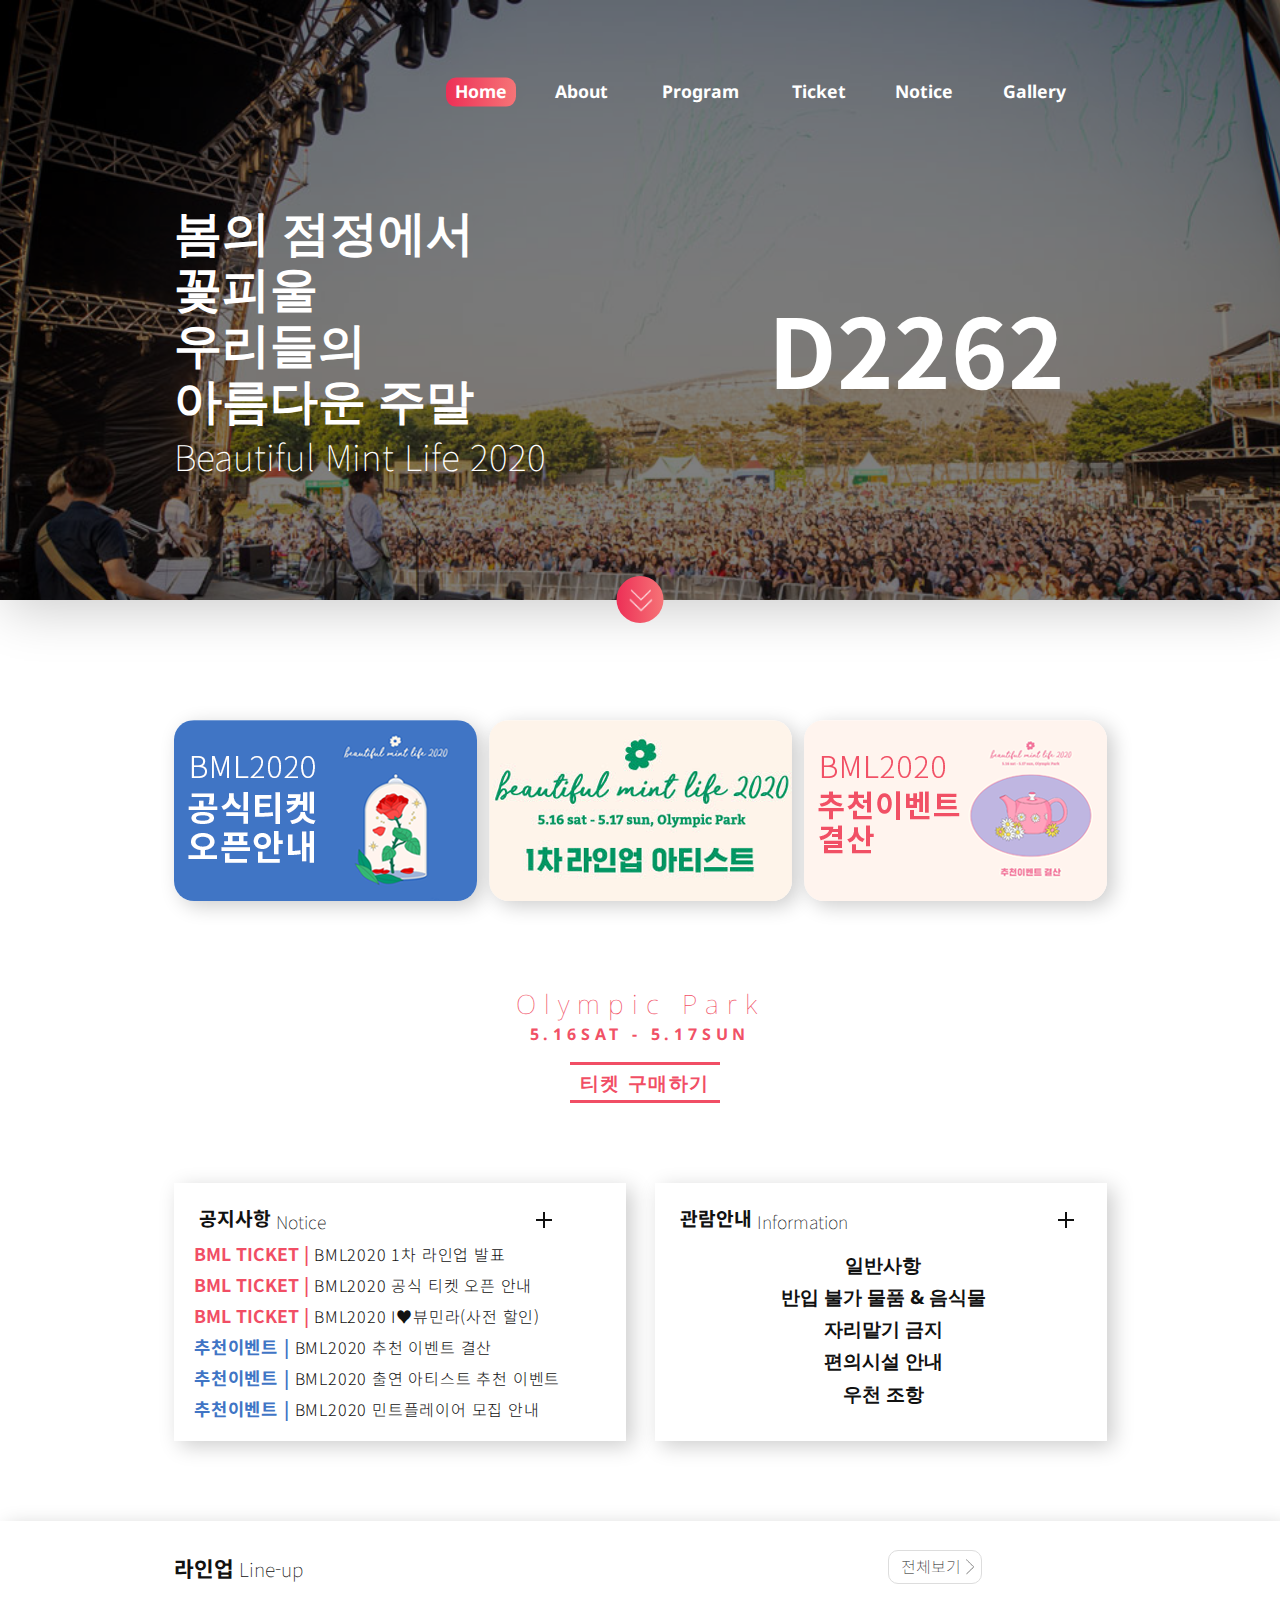
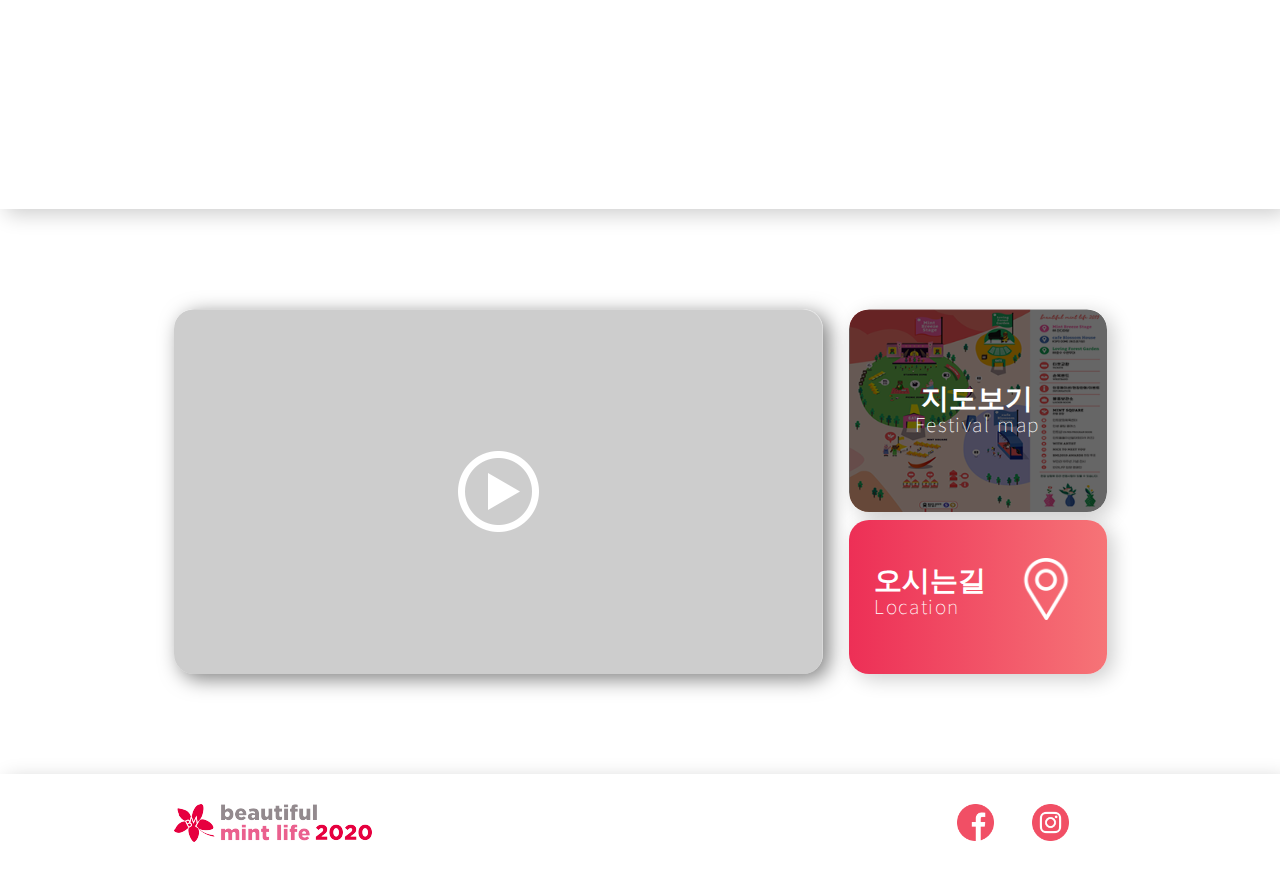
==== index.html @ 8f7a2bd6 "." ====
<!DOCTYPE html>
<html lang="ko">

<head>
    <meta charset="UTF-8" />
    <title>BML2020</title>
    <meta name="viewport" content="width=device-width, initial-scale=1.0" />
    <meta http-equiv="X-UA-Compatible" content="ie=edge" />
    <link href="css/style.css" rel="stylesheet" />
    <script src="https://kit.fontawesome.com/71dbb0a759.js" crossorigin="anonymous"></script>
    <script src="js/data-json-index.js"></script>
</head>

<body>
    <header>
        <div class="header__wrapper">
            <nav>
                <a href="index.html" data-text="Home">Home</a>
                <a href="sub/sub01.html" data-text="About">About</a>
                <a href="sub/sub02.html" data-text="Program">Program</a>
                <a href="sub/sub03.html" data-text="Ticket">Ticket</a>
                <a href="sub/sub04.html" data-text="Notice">Notice</a>
                <a href="sub/sub05.html" data-text="Gallery">Gallery</a>
            </nav>
            <div class="header__title">
                <h2>봄의 점정에서<br />꽃피울<br />우리들의<br />아름다운 주말</h2>
                <p>Beautiful Mint Life 2020</p>
            </div>
            <strong>D</strong>
        </div>
        <div class="header__scroll">
            <img src="img/scroll.png" alt="스크롤화살표" />
            <img src="img/scroll.png" alt="스크롤화살표" />
        </div>
    </header>
    <section>

        <div class="banner__wrapper">
                <a href="sub/sub03.html"><strong>바로가기
                        <p>Click</p></strong></a>
                <a href="sub/sub02.html"><strong>바로가기
                        <p>Click</p></strong></a>
                <a href="sub/sub04.html"><strong>바로가기
                        <p>Click</p></strong></a>
        </div>

        <div class="ticket__wrapper">
            <span></span>
            <p>Olympic Park</p>
            <strong>5.16SAT - 5.17SUN</strong>
            <div class="ticekt__btn">
                <a href="sub/sub03.html">티켓 구매하기</a>
            </div>
        </div>

        <div class="board__wrapper">
            <div class="board__notice">
                <div class="board__title">
                    <strong>공지사항</strong>
                    <p>Notice</p>
                    <a href="sub/sub04.html"><span></span><span></span></a>
                </div>
                <ul>
                    <li><a href="sub/sub04.html" class="pink">BML TICKET |</a><a href="sub/sub04.html"
                            class="select">BML2020 1차 라인업
                            발표</a></li>
                    <li><a href="sub/sub04.html" class="pink">BML TICKET |</a><a href="sub/sub04.html"
                            class="select">BML2020 공식 티켓 오픈
                            안내</a></li>
                    <li><a href="sub/sub04.html" class="pink">BML TICKET |</a><a href="sub/sub04.html"
                            class="select">BML2020 I♥뷰민라(사전
                            할인)</a></li>
                    <li><a href="sub/sub04.html" class="blue">추천이벤트 |</a><a href="sub/sub04.html" class="select">BML2020
                            추천 이벤트 결산</a>
                    </li>
                    <li><a href="sub/sub04.html" class="blue">추천이벤트 |</a><a href="sub/sub04.html" class="select">BML2020
                            출연 아티스트 추천
                            이벤트</a></li>
                    <li><a href="sub/sub04.html" class="blue">추천이벤트 |</a><a href="sub/sub04.html" class="select">BML2020
                            민트플레이어 모집
                            안내</a></li>
                </ul>
            </div>
            <div class="board__information">
                <div class="board__title">
                    <strong>관람안내</strong>
                    <p>Information</p>
                    <a href="sub/sub04.html"><span></span><span></span></a>
                </div>
                <ul>    
                    <li><a href="sub/sub04.html" class="select">일반사항</a></li>
                    <li><a href="sub/sub04.html" class="select">반입 불가 물품 & 음식물</a></li>
                    <li><a href="sub/sub04.html" class="select">자리맡기 금지</a></li>
                    <li><a href="sub/sub04.html" class="select">편의시설 안내</a></li>
                    <li><a href="sub/sub04.html" class="select">우천 조항</a></li>
                </ul>
            </div>
        </div>

        <div class="lineup_wrapper">
            <div class="lineup__textWrapper">
                <strong>라인업</strong>
                <p>Line-up</p>
                <a href="sub/sub02.html">전체보기<img src="img/chevron-right.png" alt=""></a>
                <ul class="lineup__slider" left="10">
                </ul>
            </div>
        </div>

        <div class="video_map">
            <div class="video">
                <a href="#" id="playbtn">
                    <!-- <img src="img/video.jpg" alt=""/> -->
                    <img src="img/playbtn.png" alt="" />
                </a>
                <a href="#" id="pausebtn"> </a>
                <video id="video">
                    <source src="img/video.mp4" type="video/mp4" />
                </video>
            </div>
            <div class="map">
                <div class="see_map">
                    <a href=""><strong>지도보기
                            <p>Festival map</p></strong></a><img src="img/map.png" alt="" />
                </div>
                <div class="location">
                    <a href="">
                        <strong>오시는길
                            <p>Location</p></strong></a>
                    <img src="img/pin.png" alt="" />
                </div>
            </div>
        </div>
    </section>

    <footer>
        <div class="content">
            <a href="index.html"><img src="img/logo.png" alt="로고이미지" /></a>
            <div class="sns">
                <a href="https://www.facebook.com/mintBook" target="_blank"><img src="img/facebook.png" alt="" /></a>
                <a href="https://www.instagram.com/mintpaper_/" target="_blank"><img src="img/instagram.png"
                        alt="" /></a>
                <a href="https://www.youtube.com/user/MINTPAPERM?sub_confirmation=1" target="_blank"><img
                        src="img/youtube.png" alt="" /></a>
            </div>
        </div>
    </footer>
    <script src="js/script.js"></script>
</body>

</html>
---- css/style.css ----
@import url('common.css');


/* */

header{
    background: url("../img/backimg_01.jpg") no-repeat center 120% / cover;
    position: relative;
    box-shadow: rgba(0,0,0,.2) 6px 10px 50px;
    background-attachment: fixed;
    transition: background-image 1s;
}
header.bg00{
    background: url("../img/backimg_01.jpg") no-repeat center 120% / cover;
    position: relative;
    box-shadow: rgba(0,0,0,.2) 6px 10px 50px;
    background-attachment: fixed;
}
header.bg01{
    background: url("../img/backimg_02.jpg") no-repeat center 120% / cover;
    position: relative;
    box-shadow: rgba(0,0,0,.2) 6px 10px 50px;
    background-attachment: fixed;
}
header.bg02{
    background: url("../img/backimg_03.jpg") no-repeat center 120% / cover;
    position: relative;
    box-shadow: rgba(0,0,0,.2) 6px 10px 50px;
    background-attachment: fixed;
}
.header__wrapper{
    height: 600px;
    background: rgba(0,0,0,.5);
}
.header__wrapper nav{
    width: 933px;
    margin: 0 auto;
    padding-top: 80px;
    display: flex; 
    justify-content: flex-end;
}
.header__wrapper nav a{
    margin-right:30px;
    color: transparent;
    font-weight: bold;
    font-size: 1.5rem;
    position: relative;
}
.header__wrapper nav a:after{
    content: '';
    display: block;
    width: 0%;
    height: 120%;
    background: linear-gradient(90deg, rgb(237, 47, 86), rgb(246, 116, 119));
    border-radius: 10px;
    position: absolute;
    top: 50%; left:50%;
    transform: translate(-50%, -50%);
    z-index: 1;
    opacity: 0;
    transition: .5s;
}
.header__wrapper nav a:nth-of-type(1):after{
    width: 100%;
    opacity: 1;
}
.header__wrapper nav a:hover:after{
    width: 100%;
    opacity: 1;
}
.header__wrapper nav a:before{
    content:attr(data-text);
    width:100%; height:100%;
    position: absolute;
    top: 50%; left:50%;
    transform: translate(-37%, -37%);
    z-index:2;
    font-size: 1.1rem;
    color:#fff;
    animation: none;
}
.header__wrapper strong{
    color: #fff;
    font-weight: bold;
    font-size: 6rem;
    font-family: 'Noto Sans KR', sans-serif;
    position: absolute;
    top: 50%; left: 60%;
}
.header__title{
    width: 933px; 
    margin:0 auto;
    color: #fff;
    padding: 100px;
}
.header__title h2{
    font-weight: bold;
    font-size: 3rem;
    line-height: 3.5rem;
    color:#fff;
}
.header__title p{
    font-family: 'Noto Sans KR', sans-serif;
    font-weight: 100;
    font-size: 2.222rem;
    padding-bottom: 70px;
    padding-top: 10px;
    color:#fff;
}

.header__scroll{
    background: linear-gradient(90deg, rgb(237, 47, 86), rgb(246, 116, 119));
    border-radius: 100%;
    width: 47px; height: 47px;
    margin: -24px auto;
    position: absolute;
    left: 50%;
    transform: translateX(-50%);
    z-index: 4;
    display: flex;
    flex-direction: column;
    align-items: center;
    animation: scrollAni01 1s 0s infinite ease-in-out;
}
.header__scroll img{
    padding-left: 1px;
    position: absolute;
}
.header__scroll img:first-child{
    top: 5px;
    transform: scale(0.9);
    animation: scrollAni02 1s 0s infinite ease-in-out;
}
.header__scroll img:last-child{
    top: -5px;
    transform: scale(0.8);
    animation: scrollAni03 1s 0s infinite ease-in-out;
}
@keyframes scrollAni01{
    0%{margin: -24px auto;}
    50%{margin: -10px auto;}
    100%{margin: -24px auto;}
}
@keyframes scrollAni02{
    0%{top:5px}
    50%{top: 10px;}
    100%{top: 5px;}
}
@keyframes scrollAni03{
    0%{top:-5px}
    50%{top: 0px;}
    100%{top: -5px;}
}
/* header-end */

/* section */
.banner__wrapper{
    width: 933px;
    margin: 120px auto 80px;
    display: flex;
    justify-content: space-between;
}
.banner__wrapper a{
    width: 303px;
    height: 181px;
    border-radius: 20px;
    box-shadow: rgba(0,0,0,.2) 6px 5px 20px;
    position: relative;
    color: #fff;
}
.banner__wrapper a:nth-of-type(1){
    background: url("../img/ban01.png");
}
.banner__wrapper a:nth-of-type(2){
    background: url("../img/ban02.png");
}
.banner__wrapper a:nth-of-type(3){
    background: url("../img/ban03.png");
}
.banner__wrapper a:after{
    content: '';
    width: 303px;
    height: 182px;
    background:rgba(0,0,0,.6);
    border-radius: 20px;
    position: absolute;
    z-index: 2;
    top: 50%; left: 50%;
    transform: translate(-50%, -50%);
    opacity: 0;
    text-align: center;
    transition: .5s;
}
.banner__wrapper a strong{
    font-weight: bold;
    font-size: 1.556rem;
    line-height: 1.667rem;
    font-family: 'Noto Sans KR', sans-serif;
    position: absolute;
    top: 50%; left: 50%;
    z-index: 3;
    transform: translate(-50%, -60%);
    color: #fff;
    opacity: 0;
}
.banner__wrapper a p{
    letter-spacing: 0.1rem;
    font-weight: 100;
    font-size: 1rem;
    font-family: 'Noto Sans KR', sans-serif;
    line-height: 1.667rem;
    position: absolute;
    top: 90%; left: 50%;
    z-index: 3;
    transform: translate(-50%, 0);
    color: #fff;
    opacity: 0;
}
.banner__wrapper a:hover:after{
    opacity: 1;
}
.banner__wrapper a:hover strong{
    opacity: 1;
}
.banner__wrapper a:hover p{
    opacity: 1;
}

.ticket__wrapper{
    width: 933px;
    margin: 0px auto;
    display: flex;
    flex-direction: column;
    align-items: center;
}
.ticket__wrapper p{
    font-weight: lighter;
    font-size: 1.667rem;
    color: #f15166;
    margin: 10px 0 8px;
    letter-spacing: 0.5rem;
}
.ticket__wrapper strong{
    font-weight: bold;
    letter-spacing: 0.3rem;
    font-size: 1rem;
    color: #f15166;
}
.ticekt__btn{
    margin-top: 20px;
    text-align: center;
    position: relative;
}
.ticekt__btn a{
    display: block;
    width: 100%;
    color: #f14e65;
    font-weight: bold;
    font-size: 1.2rem;
    border-top: 3px solid #f14e65;
    border-bottom: 3px solid #f14e65;
    padding: 8px 5px;
    letter-spacing: .1rem;
    transition: .3s;
}
.ticekt__btn a:hover{
    letter-spacing: .8rem;
}

.board__wrapper{
    width: 933px;
    margin:80px auto;
    display: flex;
    justify-content: space-between;
}
.board__notice{
    width: 452px;
    box-shadow: rgba(0,0,0,.2) 6px 5px 20px;
    position: relative;
    padding-bottom: 0px;
}
.board__information{
    width: 452px;
    box-shadow: rgba(0,0,0,.2) 6px 5px 20px;
    position: relative;
    padding-bottom: 0px;
}
.board__notice:after{
    content: '';
    width: 100%;
    height: 100%;
    border: 2px solid #f14e65;
    position: absolute;
    z-index: -1;
    top: 0; left: 0;
    opacity: 0;
    transition: .5s;
}
.board__notice:hover:after{
    opacity: 1;
}
.board__information:after{
    content: '';
    width: 100%;
    height: 100%;
    border: 2px solid #f14e65;
    position: absolute;
    z-index: -1;
    top: 0; left: 0;
    opacity: 0;
    transition: .5s;
}
.board__information:hover:after{
    opacity: 1;
}

.board__title{
    padding-top: 26px;
    padding-left: 25px;
    display: flex;
    justify-content: flex-start;
}
.board__title strong{
    font-weight: bold;
    font-size: 1.2rem;
    font-family: 'Noto Sans KR', sans-serif;
}
.board__title p{
    font-weight: lighter;
    padding-top: 4px;
    font-size: 1.1rem;
    font-family: 'Noto Sans KR', sans-serif;
    margin-left: 5px;
}
.board__title a{
    width: 16px;
    height: 16px;
    padding-top: 10px;
    margin-left: 210px;
}
.board__title span{
    display: block;
    width: 16px;
    height: 2px;
    background: #111;
}
.board__title span:first-child{
    position: absolute;
}
.board__title span:last-child{
    transform: rotate(90deg);
}
.board__notice{
    /* visibility: hidden; */
    animation: none;
    /* margin-top: 100px; */
}
.board__notice ul{
    width: 411px;
    margin: 10px auto;
}
.board__wrapper div ul li{
    padding-bottom: 13px;
}
.board__notice ul li a{
    font-size: 1rem;
    margin-left: 5px;
    font-family: 'Noto Sans KR', sans-serif;
    font-weight: 300;
    letter-spacing: 0.05rem;
    position: relative;
}
.board__wrapper .select:after{
    content: '';
    width: 8px;
    height: 8px;
    background: #f15166;
    border-radius: 100%;
    position: absolute;
    top: 20px; right: -12px;
    opacity: 0;
    transition: .3s; 
}
.board__wrapper .select:hover:after{
    opacity: 1;
    top: 10px;
}
.board__wrapper .pink{
    letter-spacing: 0;
    font-size: 1.1rem;
    font-weight: bold;
    color: #f14e65;
    margin-left: 0;
}
.board__wrapper .blue{
    font-size: 1.1rem;
    font-weight: bold;
    color: #4075c5;
    margin-left: 0;
}
.board__information ul{
    width: 411px;
    margin: 20px auto;
}
.board__information ul li{
    padding-bottom: 15px;
    text-align: center;
}
.board__information ul li a{
    margin-left: 5px;
    letter-spacing: 0rem;
    position: relative;
    font-family: 'Noto Sans', sans-serif;
    font-weight: bold;
    font-size: 1.2rem;
}
.board__information{
    animation: none;
}
.lineup_wrapper{
    width: 100%;
    box-shadow: rgba(0,0,0,.2) 6px 5px 20px;
    position: relative;
    overflow: hidden;
}
.lineup__textWrapper{
    width: 933px;
    margin: 0 auto;
    padding-top: 36px;
    padding-bottom: 200px;
    margin-bottom: 30px;
}
.lineup__textWrapper strong{
    font-weight: bold;
    font-size: 1.333rem;
    font-family: 'Noto Sans KR', sans-serif;
    display: inline-block;
}
.lineup__textWrapper p{
    display: inline-block;
    font-weight: lighter;
    font-size: 1.2rem;
    font-family: 'Noto Sans KR', sans-serif;
    margin-left: 1px;
}
.lineup__textWrapper>a{
    display: inline-block;
    font-weight: lighter;
    font-size: 1rem;
    font-family: 'Noto Sans KR', sans-serif;
    margin-left: 5px;
    text-align: center;
    padding-top: 7px;
    padding-left:2px;
    padding-right:10px;
    width : 80px;
    height: 25px;
    border: 1px solid #ddd;
    border-radius: 10px;
    position: absolute;
    left: 69%; top: 10%;
    z-index: 3;
}
.lineup__textWrapper>a:hover{
    border: 1px solid #aaa;
}
.lineup__textWrapper>a img{
    width: 8px;
    position: absolute;
    top: 50%;
    right: 3%;
    transform: translate(-50%,-50%);
}
.lineup__slider{
    position: absolute;
    top: 15%; left: 0%;
    display: flex;
    margin-top: 50px;
    justify-content: space-between;
    transition: none;
}
.lineup__slider li{
    margin-left:10px;
    width: 153px;
    height: 150px;
    position: relative;
}
.lineup__slider li a{
    width: 153px;
    height: 150px;
    position: absolute;
    filter: grayscale();
    transition: .5s;
}
.lineup__slider li a:hover{
    filter: none;
}

.video_map{
    width: 933px;
    margin: 100px auto;
    position: relative;
    transition: 1s;
}
.video_map .video{
    width: 649px;
    height: 365px;
    border-radius: 20px;
    position: relative;
    overflow: hidden;
    float: left;
    box-shadow: rgba(0,0,0,.5) 6px 5px 20px;
}
.video_map:after{
    content: '';
    display: block;
    clear: both;
}
#video{
    position: absolute;
    top: 50%;
    left: 50%;
    transform: translate(-50%, -50%);
    width: 100%;
    height: 100%;
    z-index: -1;
}

.video_map .video #playbtn{
    width: 100%;
    height: 100%;
    border-radius: 20px;
    position: absolute;
    top: 50%; left: 50%;
    z-index: 3;
    transform: translate(-50%, -50%);
    text-align: center;
    opacity: 1;
    transition: opacity .5s;
}
.video_map .video #pausedbtn{
    width: 100%;
    height: 100%;
    border-radius: 20px;
    position: absolute;
    top: 50%; left: 50%;
    z-index: 3;
    transform: translate(-50%, -50%);
    text-align: center;
    opacity: 0;
    transition: opacity .5s;
}
.video_map .video a:after{
    content: '';
    width: 100%;
    height: 100%;
    background:rgba(0,0,0,.1);
    border-radius: 20px;
    position: absolute;
    top: 50%; left: 50%;
    z-index: 2;
    transform: translate(-50%, -50%);
}
.video_map .video a img{
    position: absolute;
    top: 50%; left: 50%;
    z-index: 3;
    transform: translate(-50%, -50%);
}


.video_map .map{
    float: right;
    display: flex;
    flex-direction: column;
}
.video_map .map .see_map{
    display: inline-block;
    width: 258px;
    height: 203px;
    border-radius: 20px;
    box-shadow: rgba(0,0,0,.2) 6px 5px 20px;
    position: relative;
    overflow: hidden;
}

.video_map .map .see_map a{
    width: 100%;
    height: 100%;
    border-radius: 20px;
    color: #fff;
    font-weight: bold;
    font-size: 28px;
    font-family: 'Noto Sans KR', sans-serif;
    line-height: 1.667rem;
    position: absolute;
    top: 50%; left: 50%;
    z-index: 3;
    transform: translate(-50%, -50%);
    text-align: center;
}
.video_map .map .see_map strong{
    position: absolute;
    top: 50%; left: 50%;
    z-index: 3;
    color: #fff;
    transform: translate(-50%, -50%);
}
.video_map .map .see_map p{
    color: #fff;
    letter-spacing: 0.1rem;
    font-weight: 100;
    font-size: 1.2rem;
    font-family: 'Noto Sans KR', sans-serif;
}
.video_map .map .see_map:after{
    content: '';
    width: 100%;
    height: 100%;
    background:rgba(0,0,0,.6);
    border-radius: 20px;
    position: absolute;
    top: 50%; left: 50%;
    z-index: 2;
    transform: translate(-50%, -50%);
}
.video_map .map .see_map img{
    position: absolute;
    top: 50%; left: 50%;
    z-index: 1;
    transform: translate(-50%, -50%) scale(1);
    width: 100%;
    height: 100%;
    border-radius: 20px;
    transition: transform .5s;
}
.video_map .map .see_map:hover img{
    transform: translate(-50%, -50%) scale(1.2);
}

.video_map .map .location{
    width: 258px;
    height: 154px;
    background: linear-gradient(90deg, rgb(237, 47, 86), rgb(246, 116, 119));
    border-radius: 20px;
    box-shadow: rgba(0,0,0,.2) 6px 5px 20px;
    position: relative;
    margin-top: 8px;
}
.video_map .map .location a{
    width: 100%;
    height: 100%;
    border-radius: 20px;
    color: #fff;
    font-weight: bold;
    font-size: 28px;
    font-family: 'Noto Sans KR', sans-serif;
    line-height: 1.667rem;
    position: absolute;
    top: 50%; left: 50%;
    z-index: 3;
    transform: translate(-50%, -50%);
    text-align: center;
}
.video_map .map .location a strong{
    color: #fff;
    position: absolute;
    top: 30%; left: 10%;
    z-index: 3;
    transform: translate(0, 0);
}
.video_map .map .location a p{
    color: #fff;
    letter-spacing: 0.1rem;
    font-weight: 100;
    font-size: 1.2rem;
    font-family: 'Noto Sans KR', sans-serif;
    line-height: 1.667rem;
    position: absolute;
    top: 100%; left: 0;
    z-index: 3;
    transform: translate(0, 0);
}
.video_map .map .location img{
    float: right;
    height: 62px;
    padding-top: 38px;
    padding-right: 30px;
    animation: none;
}
.video_map .map .location:hover img{
    animation: wobble2 2s infinite;
}
@keyframes wobble2 { 
    0% { } 
    25% { transform: rotate(-5deg); transform-origin: 30px -50px;} 
    50% { transform: rotate(5deg); transform-origin:  30px -50px;} 
    75% { transform: rotate(-5deg); transform-origin:  30px -50px;} 
    100% { } 
 }

/* section-end */

/* footer */
footer{

    box-shadow: rgba(0,0,0,.2) 6px 5px 20px;
}
footer .content{
    padding: 30px 0;
    width: 933px;
    display: flex;
    justify-content: space-between;
    margin: 0 auto;
}
footer .conten>img{
    width: 198px;
}
footer .content .sns{
    width: 150px;
    display: flex;
    justify-content: space-between;
}
footer .content .sns img{
    width: 37px;
}
/* footer-end */

@media (max-width:1024px){}

@media (max-width:768px){}

@media (max-width:480px){}
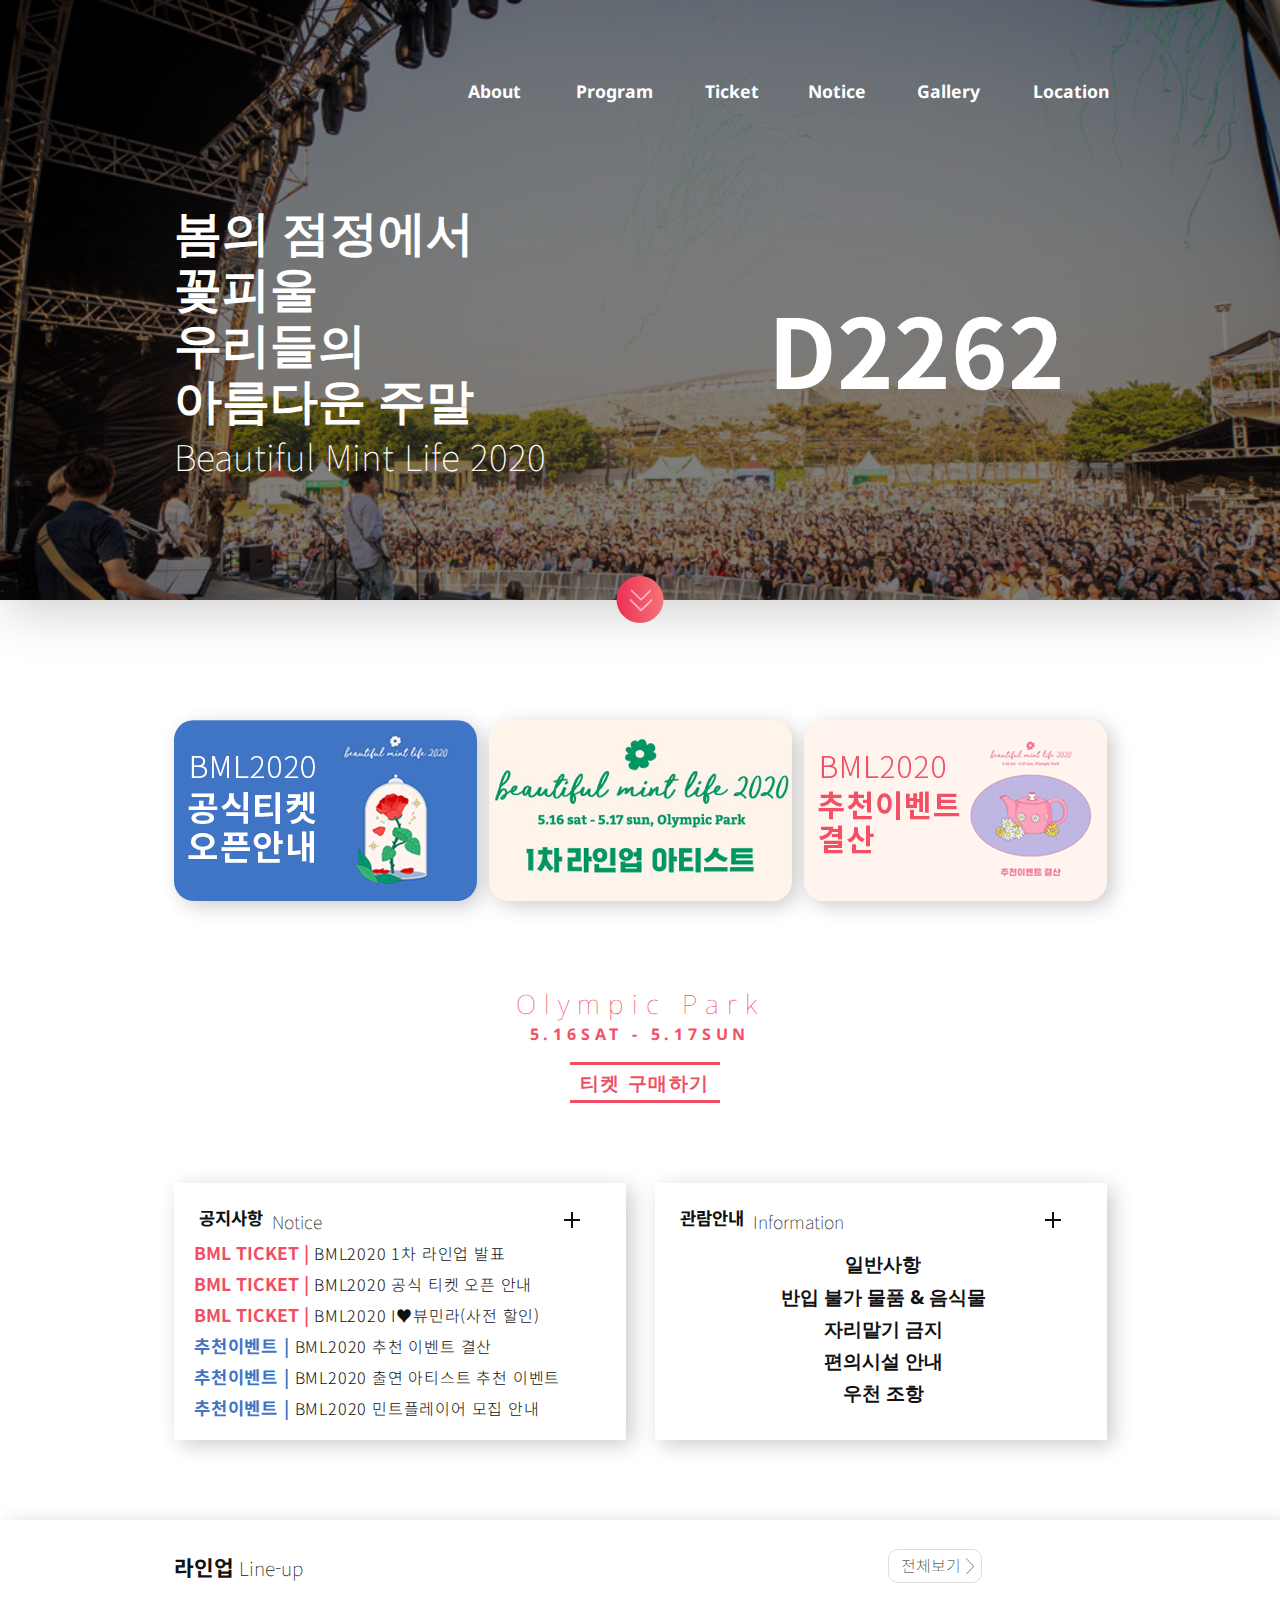
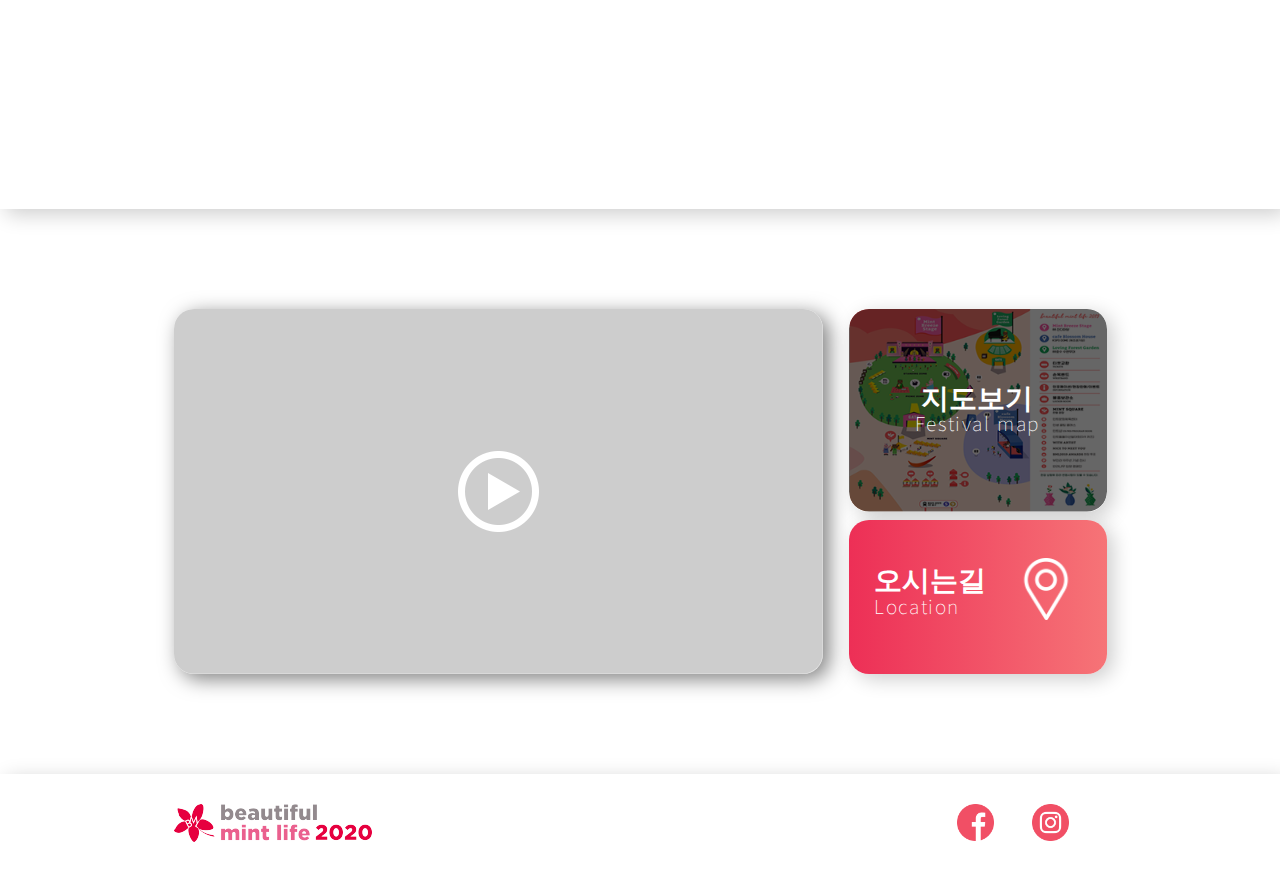
==== commit b4ba53d2: "." ====
--- a/index.html
+++ b/index.html
@@ -14,13 +14,14 @@
 <body>
     <header>
         <div class="header__wrapper">
+            <h1><a href="index.html"></a></h1>
             <nav>
-                <a href="index.html" data-text="Home">Home</a>
                 <a href="sub/sub01.html" data-text="About">About</a>
                 <a href="sub/sub02.html" data-text="Program">Program</a>
                 <a href="sub/sub03.html" data-text="Ticket">Ticket</a>
                 <a href="sub/sub04.html" data-text="Notice">Notice</a>
                 <a href="sub/sub05.html" data-text="Gallery">Gallery</a>
+                <a href="sub/sub06.html" data-text="Location">Location</a>
             </nav>
             <div class="header__title">
                 <h2>봄의 점정에서<br />꽃피울<br />우리들의<br />아름다운 주말</h2>
@@ -36,12 +37,12 @@
     <section>
 
         <div class="banner__wrapper">
-                <a href="sub/sub03.html"><strong>바로가기
-                        <p>Click</p></strong></a>
-                <a href="sub/sub02.html"><strong>바로가기
-                        <p>Click</p></strong></a>
-                <a href="sub/sub04.html"><strong>바로가기
-                        <p>Click</p></strong></a>
+            <a href="sub/sub03.html"><strong>바로가기
+                    <p>Click</p></strong></a>
+            <a href="sub/sub02.html"><strong>바로가기
+                    <p>Click</p></strong></a>
+            <a href="sub/sub04.html"><strong>바로가기
+                    <p>Click</p></strong></a>
         </div>
 
         <div class="ticket__wrapper">
@@ -87,7 +88,7 @@
                     <p>Information</p>
                     <a href="sub/sub04.html"><span></span><span></span></a>
                 </div>
-                <ul>    
+                <ul>
                     <li><a href="sub/sub04.html" class="select">일반사항</a></li>
                     <li><a href="sub/sub04.html" class="select">반입 불가 물품 & 음식물</a></li>
                     <li><a href="sub/sub04.html" class="select">자리맡기 금지</a></li>
@@ -102,28 +103,27 @@
                 <strong>라인업</strong>
                 <p>Line-up</p>
                 <a href="sub/sub02.html">전체보기<img src="img/chevron-right.png" alt=""></a>
-                <ul class="lineup__slider" left="10">
+                <ul class="lineup__slider" style="transform:translateX(0%)">
                 </ul>
             </div>
         </div>
 
-        <div class="video_map">
-            <div class="video">
+        <div class="video_map__wrapper">
+            <div class="video__wrapper">
                 <a href="#" id="playbtn">
-                    <!-- <img src="img/video.jpg" alt=""/> -->
                     <img src="img/playbtn.png" alt="" />
                 </a>
                 <a href="#" id="pausebtn"> </a>
-                <video id="video">
+                <video>
                     <source src="img/video.mp4" type="video/mp4" />
                 </video>
             </div>
-            <div class="map">
-                <div class="see_map">
+            <div class="map__wrapper">
+                <div class="map__seeMap">
                     <a href=""><strong>지도보기
                             <p>Festival map</p></strong></a><img src="img/map.png" alt="" />
                 </div>
-                <div class="location">
+                <div class="map_location">
                     <a href="">
                         <strong>오시는길
                             <p>Location</p></strong></a>
@@ -134,9 +134,9 @@
     </section>
 
     <footer>
-        <div class="content">
+        <div class="footer__wrapper">
             <a href="index.html"><img src="img/logo.png" alt="로고이미지" /></a>
-            <div class="sns">
+            <div class="footer__sns">
                 <a href="https://www.facebook.com/mintBook" target="_blank"><img src="img/facebook.png" alt="" /></a>
                 <a href="https://www.instagram.com/mintpaper_/" target="_blank"><img src="img/instagram.png"
                         alt="" /></a>
--- a/css/style.css
+++ b/css/style.css
@@ -10,6 +10,7 @@
     background-attachment: fixed;
     transition: background-image 1s;
 }
+/* header는 relative로 -1로 위치시키고 ,이미지 변하는 div를 fixed로 고정시키는 방법으로 수정해야 */
 header.bg00{
     background: url("../img/backimg_01.jpg") no-repeat center 120% / cover;
     position: relative;
@@ -28,57 +29,7 @@
     box-shadow: rgba(0,0,0,.2) 6px 10px 50px;
     background-attachment: fixed;
 }
-.header__wrapper{
-    height: 600px;
-    background: rgba(0,0,0,.5);
-}
-.header__wrapper nav{
-    width: 933px;
-    margin: 0 auto;
-    padding-top: 80px;
-    display: flex; 
-    justify-content: flex-end;
-}
-.header__wrapper nav a{
-    margin-right:30px;
-    color: transparent;
-    font-weight: bold;
-    font-size: 1.5rem;
-    position: relative;
-}
-.header__wrapper nav a:after{
-    content: '';
-    display: block;
-    width: 0%;
-    height: 120%;
-    background: linear-gradient(90deg, rgb(237, 47, 86), rgb(246, 116, 119));
-    border-radius: 10px;
-    position: absolute;
-    top: 50%; left:50%;
-    transform: translate(-50%, -50%);
-    z-index: 1;
-    opacity: 0;
-    transition: .5s;
-}
-.header__wrapper nav a:nth-of-type(1):after{
-    width: 100%;
-    opacity: 1;
-}
-.header__wrapper nav a:hover:after{
-    width: 100%;
-    opacity: 1;
-}
-.header__wrapper nav a:before{
-    content:attr(data-text);
-    width:100%; height:100%;
-    position: absolute;
-    top: 50%; left:50%;
-    transform: translate(-37%, -37%);
-    z-index:2;
-    font-size: 1.1rem;
-    color:#fff;
-    animation: none;
-}
+
 .header__wrapper strong{
     color: #fff;
     font-weight: bold;
@@ -92,64 +43,7 @@
     margin:0 auto;
     color: #fff;
     padding: 100px;
-}
-.header__title h2{
-    font-weight: bold;
-    font-size: 3rem;
-    line-height: 3.5rem;
-    color:#fff;
-}
-.header__title p{
-    font-family: 'Noto Sans KR', sans-serif;
-    font-weight: 100;
-    font-size: 2.222rem;
-    padding-bottom: 70px;
-    padding-top: 10px;
-    color:#fff;
-}
-
-.header__scroll{
-    background: linear-gradient(90deg, rgb(237, 47, 86), rgb(246, 116, 119));
-    border-radius: 100%;
-    width: 47px; height: 47px;
-    margin: -24px auto;
-    position: absolute;
-    left: 50%;
-    transform: translateX(-50%);
-    z-index: 4;
-    display: flex;
-    flex-direction: column;
-    align-items: center;
-    animation: scrollAni01 1s 0s infinite ease-in-out;
-}
-.header__scroll img{
-    padding-left: 1px;
-    position: absolute;
-}
-.header__scroll img:first-child{
-    top: 5px;
-    transform: scale(0.9);
-    animation: scrollAni02 1s 0s infinite ease-in-out;
-}
-.header__scroll img:last-child{
-    top: -5px;
-    transform: scale(0.8);
-    animation: scrollAni03 1s 0s infinite ease-in-out;
-}
-@keyframes scrollAni01{
-    0%{margin: -24px auto;}
-    50%{margin: -10px auto;}
-    100%{margin: -24px auto;}
-}
-@keyframes scrollAni02{
-    0%{top:5px}
-    50%{top: 10px;}
-    100%{top: 5px;}
-}
-@keyframes scrollAni03{
-    0%{top:-5px}
-    50%{top: 0px;}
-    100%{top: -5px;}
+    text-align: left;
 }
 /* header-end */
 
@@ -319,15 +213,16 @@
     padding-left: 25px;
     display: flex;
     justify-content: flex-start;
+    position: relative;
 }
 .board__title strong{
     font-weight: bold;
-    font-size: 1.2rem;
+    font-size: 1.1rem;
     font-family: 'Noto Sans KR', sans-serif;
 }
 .board__title p{
     font-weight: lighter;
-    padding-top: 4px;
+    padding: 4px;
     font-size: 1.1rem;
     font-family: 'Noto Sans KR', sans-serif;
     margin-left: 5px;
@@ -336,7 +231,9 @@
     width: 16px;
     height: 16px;
     padding-top: 10px;
-    margin-left: 210px;
+    /* margin-left: 210px; */
+    position: absolute;
+    right: 10%;
 }
 .board__title span{
     display: block;
@@ -472,6 +369,7 @@
     transform: translate(-50%,-50%);
 }
 .lineup__slider{
+    width:max-content;
     position: absolute;
     top: 15%; left: 0%;
     display: flex;
@@ -496,13 +394,18 @@
     filter: none;
 }
 
-.video_map{
+.video_map__wrapper{
     width: 933px;
     margin: 100px auto;
     position: relative;
     transition: 1s;
 }
-.video_map .video{
+.video_map__wrapper:after{
+    content: '';
+    display: block;
+    clear: both;
+}
+.video__wrapper{
     width: 649px;
     height: 365px;
     border-radius: 20px;
@@ -511,12 +414,7 @@
     float: left;
     box-shadow: rgba(0,0,0,.5) 6px 5px 20px;
 }
-.video_map:after{
-    content: '';
-    display: block;
-    clear: both;
-}
-#video{
+video{
     position: absolute;
     top: 50%;
     left: 50%;
@@ -526,7 +424,7 @@
     z-index: -1;
 }
 
-.video_map .video #playbtn{
+.video__wrapper #playbtn{
     width: 100%;
     height: 100%;
     border-radius: 20px;
@@ -538,7 +436,7 @@
     opacity: 1;
     transition: opacity .5s;
 }
-.video_map .video #pausedbtn{
+.video__wrapper #pausedbtn{
     width: 100%;
     height: 100%;
     border-radius: 20px;
@@ -550,7 +448,7 @@
     opacity: 0;
     transition: opacity .5s;
 }
-.video_map .video a:after{
+.video__wrapper a:after{
     content: '';
     width: 100%;
     height: 100%;
@@ -561,20 +459,20 @@
     z-index: 2;
     transform: translate(-50%, -50%);
 }
-.video_map .video a img{
-    position: absolute;
-    top: 50%; left: 50%;
-    z-index: 3;
-    transform: translate(-50%, -50%);
-}
-
-
-.video_map .map{
+.video__wrapper a img{
+    position: absolute;
+    top: 50%; left: 50%;
+    z-index: 3;
+    transform: translate(-50%, -50%);
+}
+
+
+.map__wrapper{
     float: right;
     display: flex;
     flex-direction: column;
 }
-.video_map .map .see_map{
+.map__seeMap{
     display: inline-block;
     width: 258px;
     height: 203px;
@@ -584,7 +482,7 @@
     overflow: hidden;
 }
 
-.video_map .map .see_map a{
+.map__seeMap a{
     width: 100%;
     height: 100%;
     border-radius: 20px;
@@ -599,21 +497,21 @@
     transform: translate(-50%, -50%);
     text-align: center;
 }
-.video_map .map .see_map strong{
-    position: absolute;
-    top: 50%; left: 50%;
-    z-index: 3;
-    color: #fff;
-    transform: translate(-50%, -50%);
-}
-.video_map .map .see_map p{
+.map__seeMap strong{
+    position: absolute;
+    top: 50%; left: 50%;
+    z-index: 3;
+    color: #fff;
+    transform: translate(-50%, -50%);
+}
+.map__seeMap p{
     color: #fff;
     letter-spacing: 0.1rem;
     font-weight: 100;
     font-size: 1.2rem;
     font-family: 'Noto Sans KR', sans-serif;
 }
-.video_map .map .see_map:after{
+.map__seeMap:after{
     content: '';
     width: 100%;
     height: 100%;
@@ -624,7 +522,7 @@
     z-index: 2;
     transform: translate(-50%, -50%);
 }
-.video_map .map .see_map img{
+.map__seeMap img{
     position: absolute;
     top: 50%; left: 50%;
     z-index: 1;
@@ -634,11 +532,11 @@
     border-radius: 20px;
     transition: transform .5s;
 }
-.video_map .map .see_map:hover img{
+.map__seeMap:hover img{
     transform: translate(-50%, -50%) scale(1.2);
 }
 
-.video_map .map .location{
+.map_location{
     width: 258px;
     height: 154px;
     background: linear-gradient(90deg, rgb(237, 47, 86), rgb(246, 116, 119));
@@ -647,7 +545,7 @@
     position: relative;
     margin-top: 8px;
 }
-.video_map .map .location a{
+.map_location a{
     width: 100%;
     height: 100%;
     border-radius: 20px;
@@ -662,14 +560,14 @@
     transform: translate(-50%, -50%);
     text-align: center;
 }
-.video_map .map .location a strong{
+.map_location a strong{
     color: #fff;
     position: absolute;
     top: 30%; left: 10%;
     z-index: 3;
     transform: translate(0, 0);
 }
-.video_map .map .location a p{
+.map_location a p{
     color: #fff;
     letter-spacing: 0.1rem;
     font-weight: 100;
@@ -681,14 +579,14 @@
     z-index: 3;
     transform: translate(0, 0);
 }
-.video_map .map .location img{
+.map_location img{
     float: right;
     height: 62px;
     padding-top: 38px;
     padding-right: 30px;
     animation: none;
 }
-.video_map .map .location:hover img{
+.map_location:hover img{
     animation: wobble2 2s infinite;
 }
 @keyframes wobble2 { 
@@ -701,30 +599,7 @@
 
 /* section-end */
 
-/* footer */
-footer{
-
-    box-shadow: rgba(0,0,0,.2) 6px 5px 20px;
-}
-footer .content{
-    padding: 30px 0;
-    width: 933px;
-    display: flex;
-    justify-content: space-between;
-    margin: 0 auto;
-}
-footer .conten>img{
-    width: 198px;
-}
-footer .content .sns{
-    width: 150px;
-    display: flex;
-    justify-content: space-between;
-}
-footer .content .sns img{
-    width: 37px;
-}
-/* footer-end */
+
 
 @media (max-width:1024px){}
 
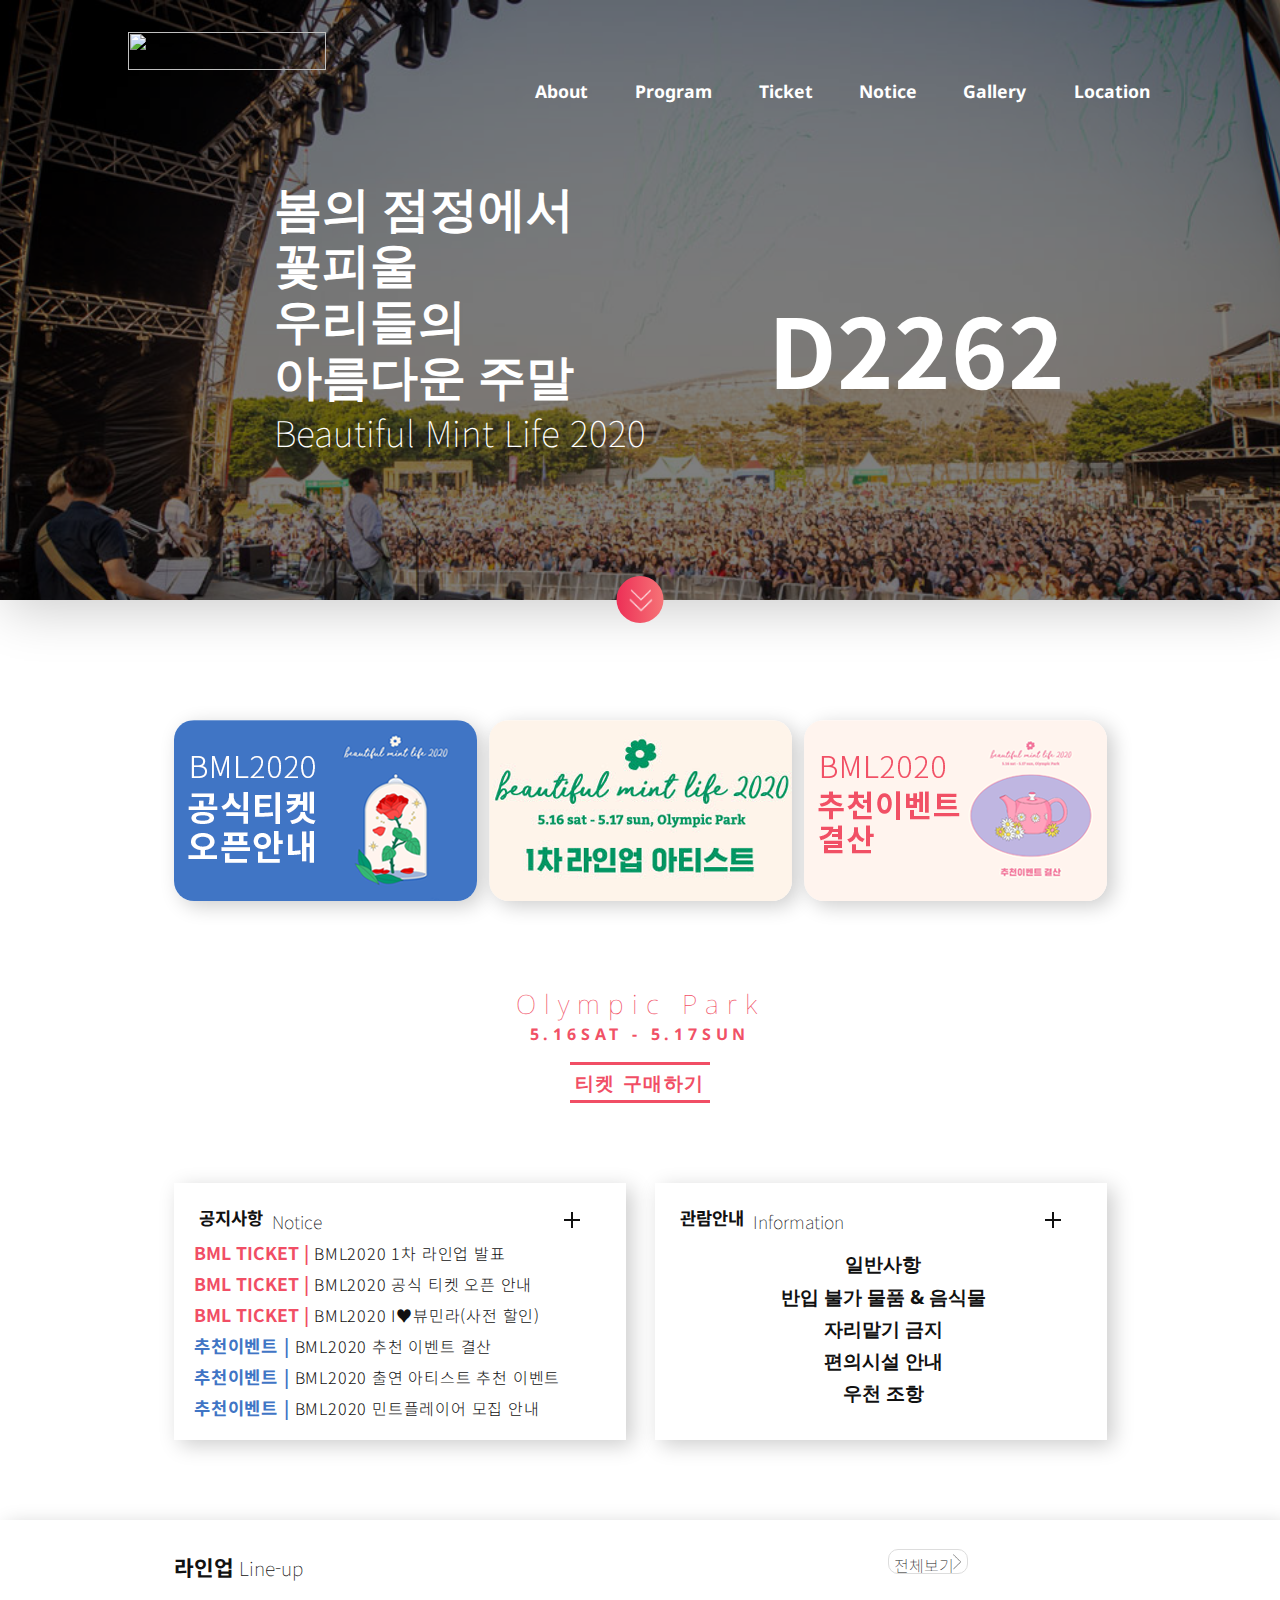
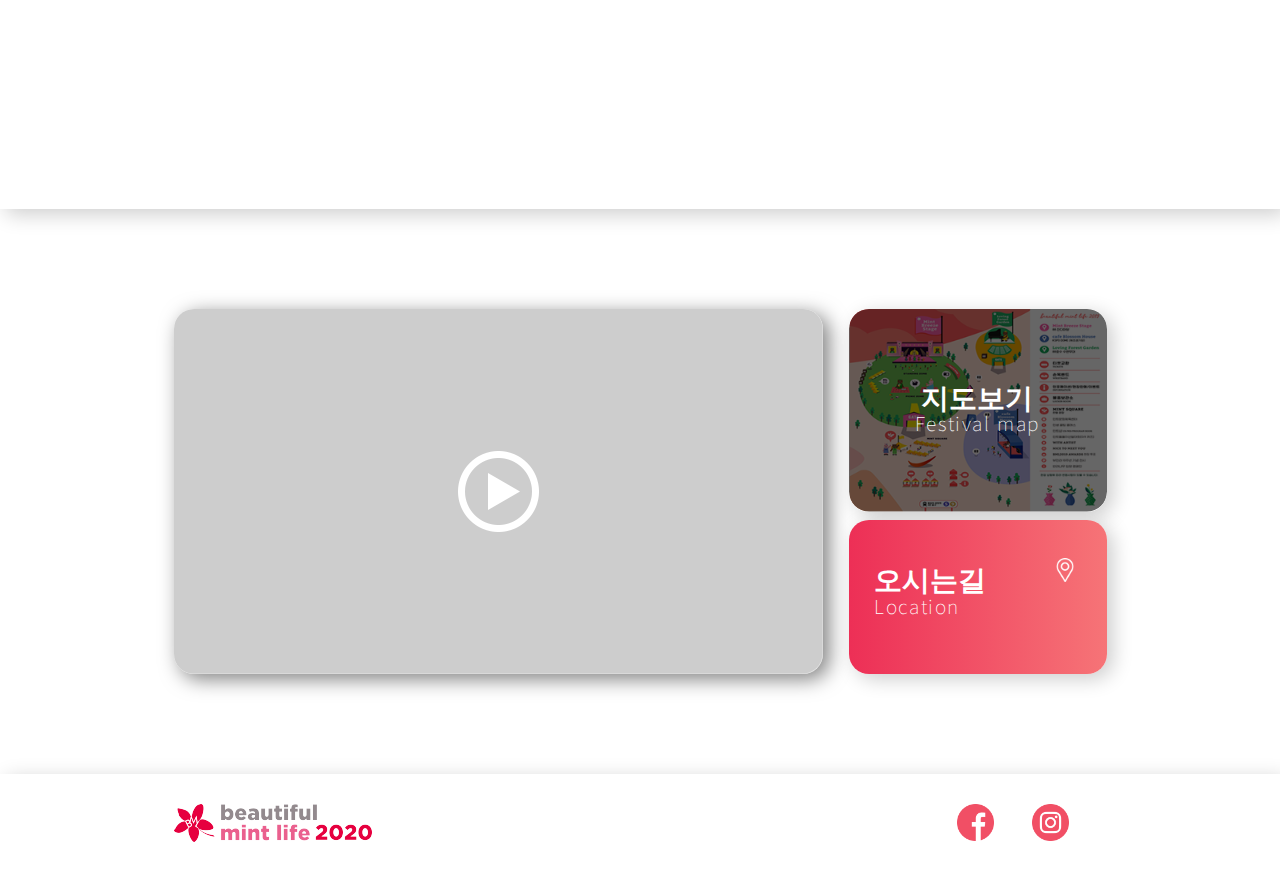
==== commit 92595839: "." ====
--- a/index.html
+++ b/index.html
@@ -14,17 +14,39 @@
 <body>
     <header>
         <div class="header__wrapper">
-            <h1><a href="index.html"></a></h1>
-            <nav>
-                <a href="sub/sub01.html" data-text="About">About</a>
-                <a href="sub/sub02.html" data-text="Program">Program</a>
-                <a href="sub/sub03.html" data-text="Ticket">Ticket</a>
-                <a href="sub/sub04.html" data-text="Notice">Notice</a>
-                <a href="sub/sub05.html" data-text="Gallery">Gallery</a>
-                <a href="sub/sub06.html" data-text="Location">Location</a>
-            </nav>
+            <div class="header__nav">
+                <h1><a href="index.html"><img src="img/logo_w.png" alt=""></a></h1>
+                <nav>
+                    <a href="sub/sub01.html" data-text="About">About</a>
+                    <a href="sub/sub02.html" data-text="Program">Program</a>
+                    <a href="sub/sub03.html" data-text="Ticket">Ticket</a>
+                    <a href="sub/sub04.html" data-text="Notice">Notice</a>
+                    <a href="sub/sub05.html" data-text="Gallery">Gallery</a>
+                    <a href="sub/sub06.html" data-text="Location">Location</a>
+                </nav>
+            </div>
             <div class="header__title">
                 <h2>봄의 점정에서<br />꽃피울<br />우리들의<br />아름다운 주말</h2>
+                <p>Beautiful Mint Life 2020</p>
+            </div>
+            <strong>D</strong>
+        </div>
+        <div class="header__wrapper__mobile">
+            <div class="header__nav__mobile">
+                <div class="header__burger__mobile">
+                    <span></span>
+                    <span></span>
+                    <span></span>
+                </div>
+                <div class="header__openNav__mobile">
+                    <div class="closebtn">
+                        <span></span>
+                        <span></span>
+                    </div>
+                </div>
+            </div>
+            <div class="header__title__mobile">
+                <h2>봄의 점정에서 꽃피울<br />우리들의 아름다운 주말</h2>
                 <p>Beautiful Mint Life 2020</p>
             </div>
             <strong>D</strong>
@@ -120,11 +142,11 @@
             </div>
             <div class="map__wrapper">
                 <div class="map__seeMap">
-                    <a href=""><strong>지도보기
+                    <a href="sub/sub06.html#s"><strong>지도보기
                             <p>Festival map</p></strong></a><img src="img/map.png" alt="" />
                 </div>
                 <div class="map_location">
-                    <a href="">
+                    <a href="sub/sub06.html#w">
                         <strong>오시는길
                             <p>Location</p></strong></a>
                     <img src="img/pin.png" alt="" />
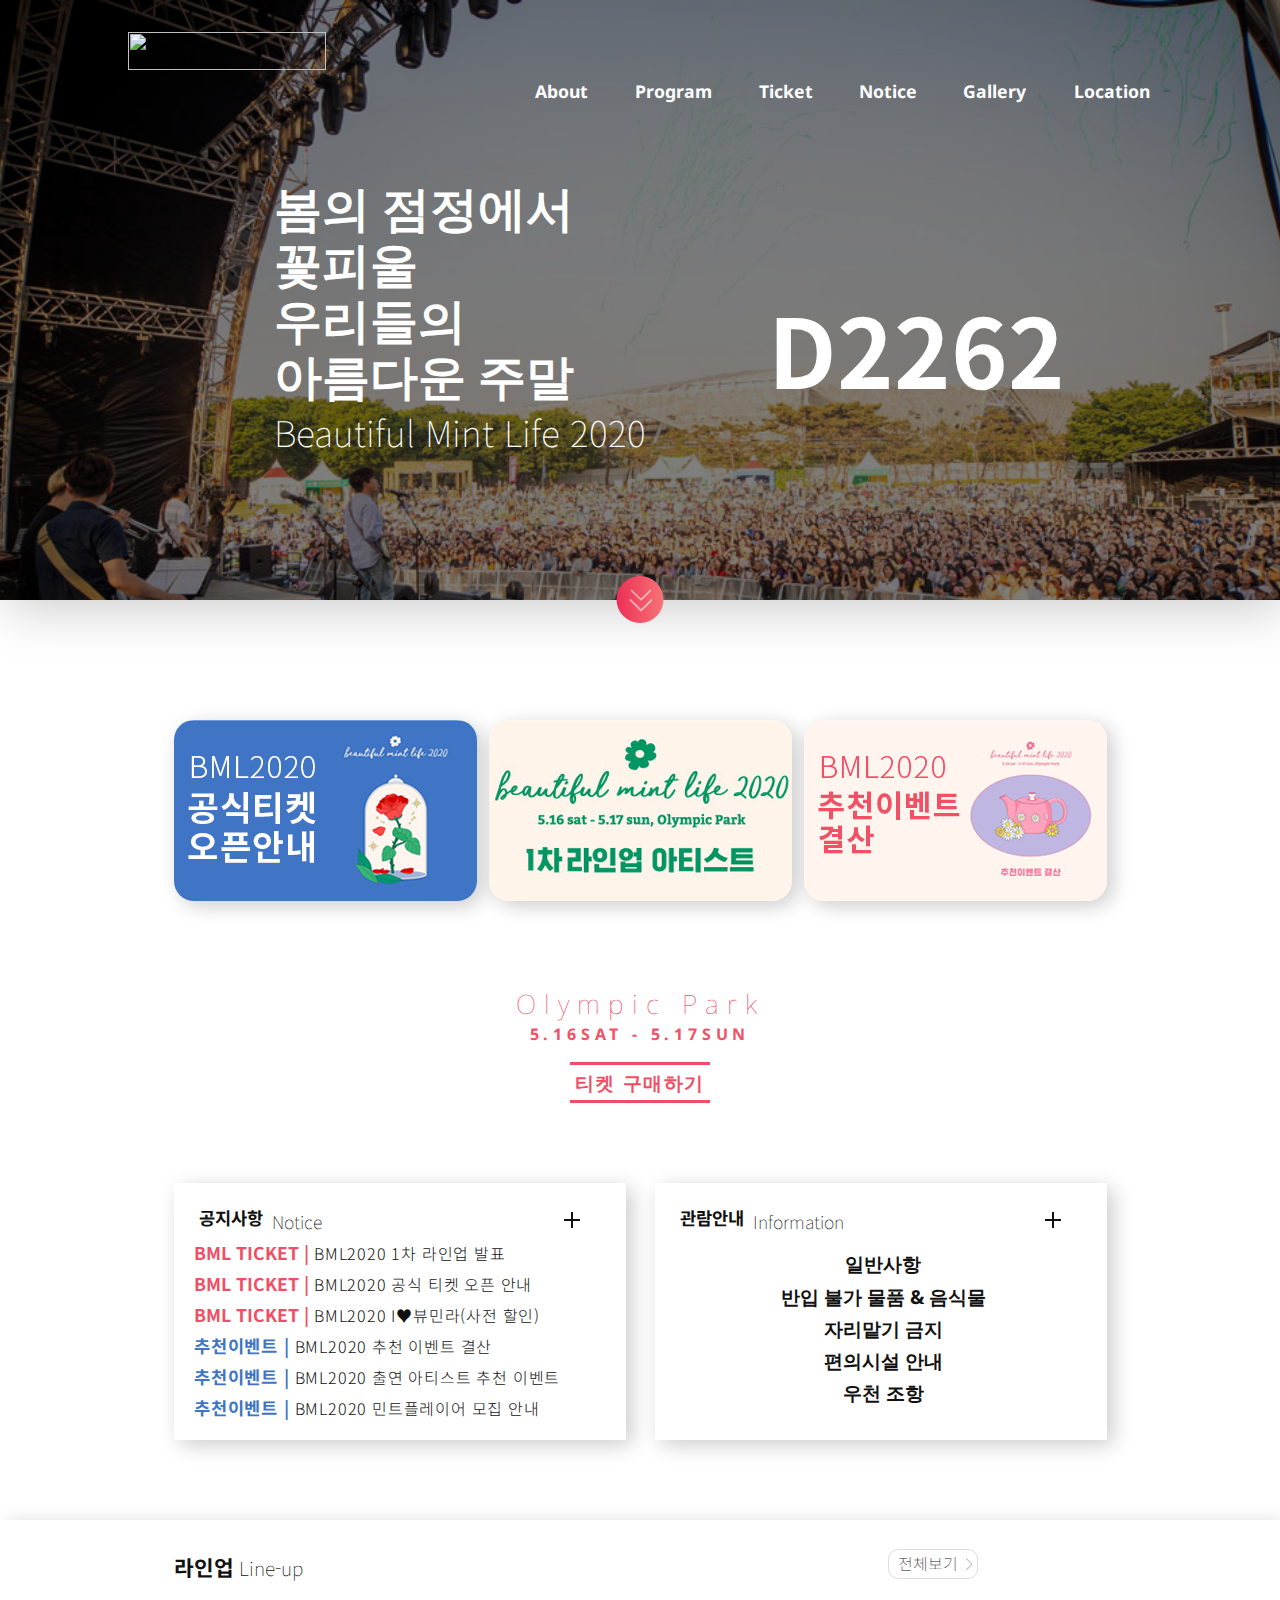
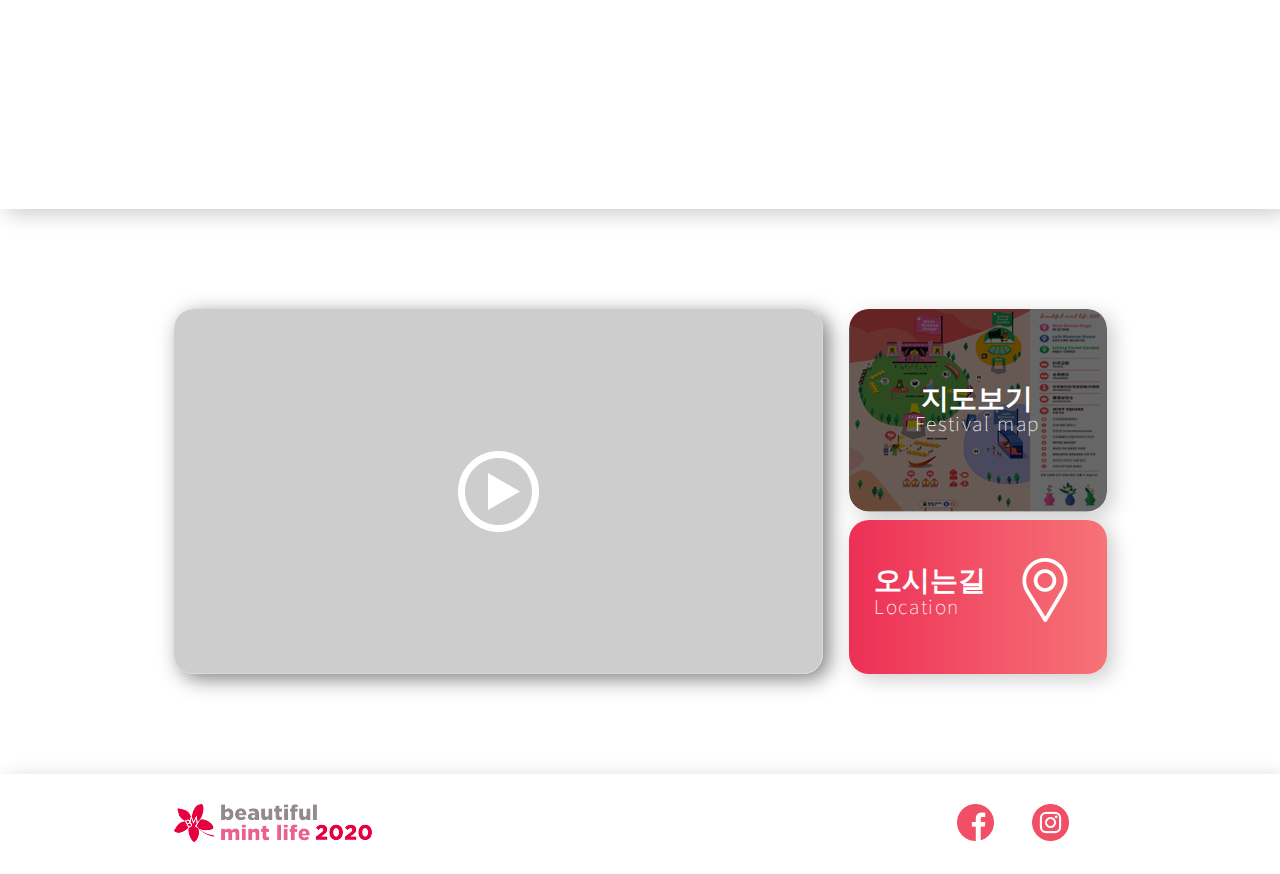
==== commit b6b11c42: "Update index.html" ====
--- a/index.html
+++ b/index.html
@@ -32,24 +32,28 @@
             <strong>D</strong>
         </div>
         <div class="header__wrapper__mobile">
-            <div class="header__nav__mobile">
-                <div class="header__burger__mobile">
-                    <span></span>
-                    <span></span>
-                    <span></span>
-                </div>
-                <div class="header__openNav__mobile">
-                    <div class="closebtn">
-                        <span></span>
-                        <span></span>
-                    </div>
-                </div>
+            <div class="header__menu__mobile">
+                <button><span></span><span></span><span></span></button>
+                <a href="index.html"><img src="img/logo_w.png" alt=""></a>
+            </div>
+            <div class="header__menuContent__mobile">
+                <nav>
+                    <a href="index.html"><img src="img/logo_w.png" alt=""></a>
+                    <a href="sub/sub01.html" >About<i class="fas fa-chevron-right"></i></a>
+                    <a href="sub/sub02.html" >Program<i class="fas fa-chevron-right"></i></a>
+                    <a href="sub/sub03.html" >Ticket<i class="fas fa-chevron-right"></i></a>
+                    <a href="sub/sub04.html" >Notice<i class="fas fa-chevron-right"></i></a>
+                    <a href="sub/sub05.html" >Gallery<i class="fas fa-chevron-right"></i></a>
+                    <a href="sub/sub06.html" >Location<i class="fas fa-chevron-right"></i></a>
+                </nav>
+            </div>
+            <div class="header__menuContent__background">
             </div>
             <div class="header__title__mobile">
                 <h2>봄의 점정에서 꽃피울<br />우리들의 아름다운 주말</h2>
                 <p>Beautiful Mint Life 2020</p>
+                <strong>D</strong>
             </div>
-            <strong>D</strong>
         </div>
         <div class="header__scroll">
             <img src="img/scroll.png" alt="스크롤화살표" />
--- a/css/style.css
+++ b/css/style.css
@@ -45,6 +45,7 @@
     padding: 100px;
     text-align: left;
 }
+
 /* header-end */
 
 /* section */
@@ -347,11 +348,11 @@
     font-family: 'Noto Sans KR', sans-serif;
     margin-left: 5px;
     text-align: center;
-    padding-top: 7px;
+    padding-top: 5px;
     padding-left:2px;
-    padding-right:10px;
-    width : 80px;
-    height: 25px;
+    padding-right:13px;
+    width : 90px;
+    height: 30px;
     border: 1px solid #ddd;
     border-radius: 10px;
     position: absolute;
@@ -362,7 +363,7 @@
     border: 1px solid #aaa;
 }
 .lineup__textWrapper>a img{
-    width: 8px;
+    width: 6px;
     position: absolute;
     top: 50%;
     right: 3%;
@@ -579,9 +580,9 @@
     z-index: 3;
     transform: translate(0, 0);
 }
-.map_location img{
+.map_location>img{
     float: right;
-    height: 62px;
+    height: 102px;
     padding-top: 38px;
     padding-right: 30px;
     animation: none;
@@ -598,11 +599,42 @@
  }
 
 /* section-end */
-
-
-
-@media (max-width:1024px){}
-
-@media (max-width:768px){}
-
-@media (max-width:480px){}+/* PC , 테블릿 가로 (해상도 768px ~ 1023px)*/
+@media all and (min-width:768px) and (max-width:1023px) { /*스타일입력*/}
+
+/* 테블릿 세로 (해상도 768px ~ 1023px)*/
+@media all and (min-width:768px) and (max-width:1023px) { /*스타일입력*/}
+
+/* 모바일 가로, 테블릿 세로 (해상도 480px ~ 767px)*/
+@media all and (min-width:480px) and (max-width:767px) { /*스타일입력*/}
+
+/* 모바일 가로, 테블릿 세로 (해상도 ~ 479px)*/
+@media all and (max-width:479px) { 
+    header{
+        background: url("../img/backimg_01.jpg") no-repeat center center / cover;
+        position: relative;
+        box-shadow: rgba(0,0,0,.2) 6px 10px 50px;
+        background-attachment: fixed;
+        transition: background-image 1s;
+    }
+    /* header는 relative로 -1로 위치시키고 ,이미지 변하는 div를 fixed로 고정시키는 방법으로 수정해야 */
+    header.bg00{
+        background: url("../img/backimg_01.jpg") no-repeat center center / cover;
+        position: relative;
+        box-shadow: rgba(0,0,0,.2) 6px 10px 50px;
+        background-attachment: fixed;
+    }
+    header.bg01{
+        background: url("../img/backimg_02.jpg") no-repeat center center / cover;
+        position: relative;
+        box-shadow: rgba(0,0,0,.2) 6px 10px 50px;
+        background-attachment: fixed;
+    }
+    header.bg02{
+        background: url("../img/backimg_03.jpg") no-repeat center center / cover;
+        position: relative;
+        box-shadow: rgba(0,0,0,.2) 6px 10px 50px;
+        background-attachment: fixed;
+    }
+    
+}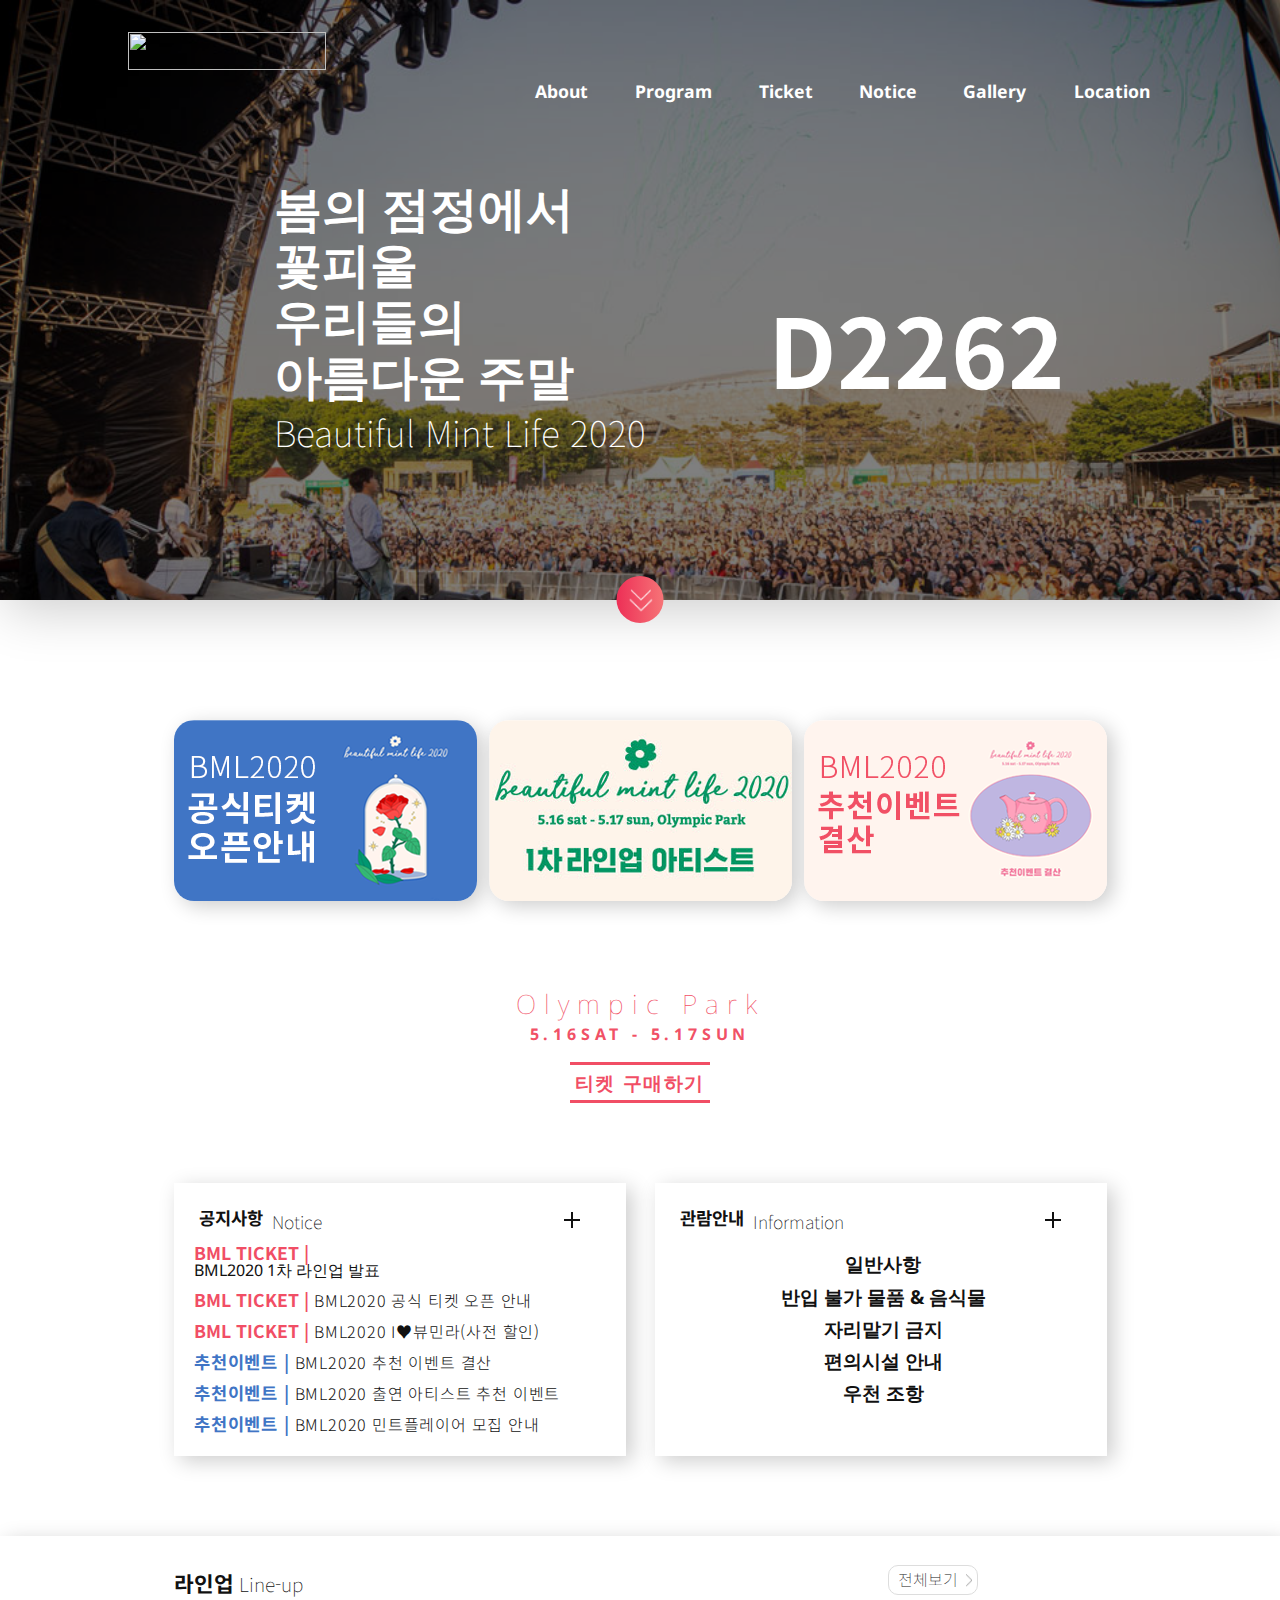
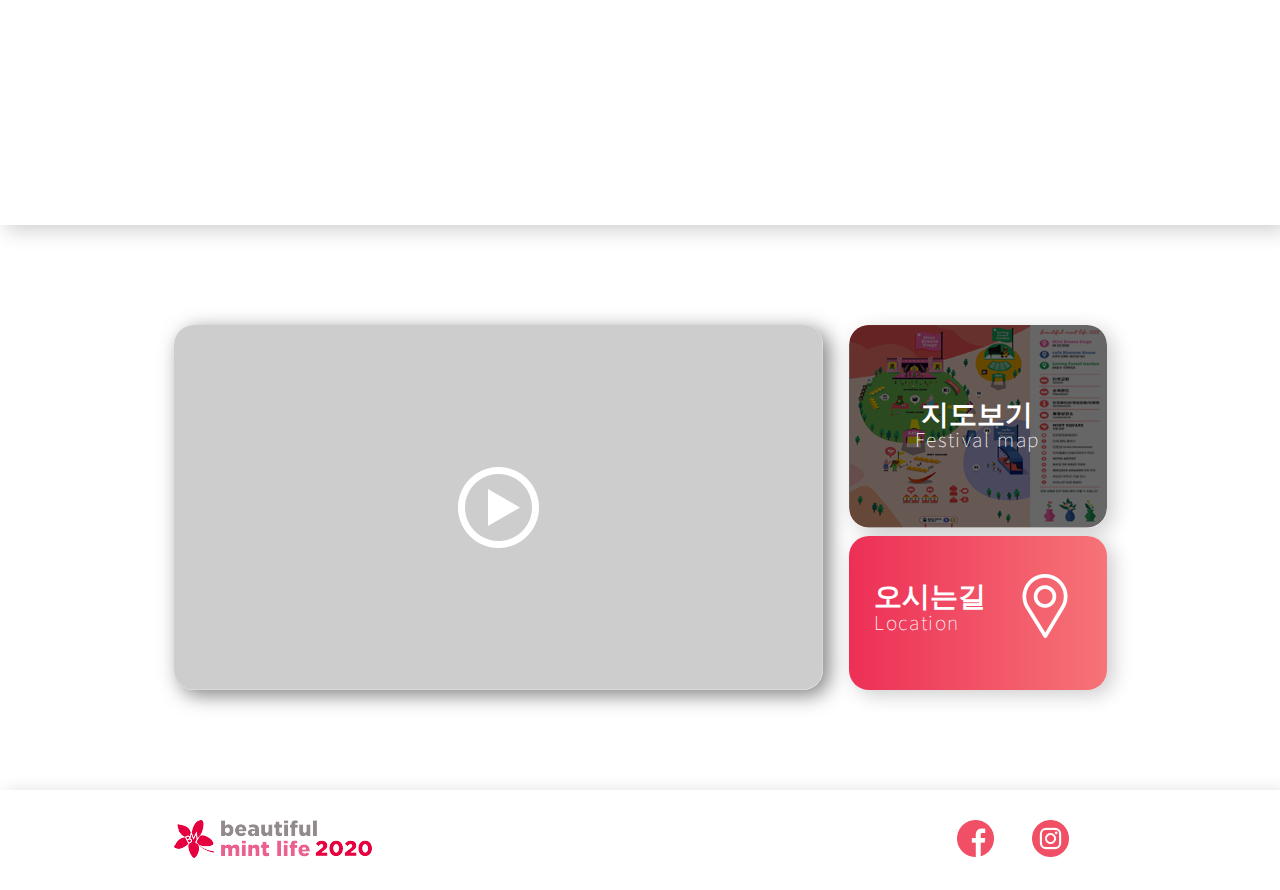
==== commit fcbd24b1: "." ====
--- a/index.html
+++ b/index.html
@@ -39,12 +39,12 @@
             <div class="header__menuContent__mobile">
                 <nav>
                     <a href="index.html"><img src="img/logo_w.png" alt=""></a>
-                    <a href="sub/sub01.html" >About<i class="fas fa-chevron-right"></i></a>
-                    <a href="sub/sub02.html" >Program<i class="fas fa-chevron-right"></i></a>
-                    <a href="sub/sub03.html" >Ticket<i class="fas fa-chevron-right"></i></a>
-                    <a href="sub/sub04.html" >Notice<i class="fas fa-chevron-right"></i></a>
-                    <a href="sub/sub05.html" >Gallery<i class="fas fa-chevron-right"></i></a>
-                    <a href="sub/sub06.html" >Location<i class="fas fa-chevron-right"></i></a>
+                    <a href="sub/sub01.html">About<i class="fas fa-chevron-right"></i></a>
+                    <a href="sub/sub02.html">Program<i class="fas fa-chevron-right"></i></a>
+                    <a href="sub/sub03.html">Ticket<i class="fas fa-chevron-right"></i></a>
+                    <a href="sub/sub04.html">Notice<i class="fas fa-chevron-right"></i></a>
+                    <a href="sub/sub05.html">Gallery<i class="fas fa-chevron-right"></i></a>
+                    <a href="sub/sub06.html">Location<i class="fas fa-chevron-right"></i></a>
                 </nav>
             </div>
             <div class="header__menuContent__background">
@@ -61,7 +61,6 @@
         </div>
     </header>
     <section>
-
         <div class="banner__wrapper">
             <a href="sub/sub03.html"><strong>바로가기
                     <p>Click</p></strong></a>
@@ -70,7 +69,6 @@
             <a href="sub/sub04.html"><strong>바로가기
                     <p>Click</p></strong></a>
         </div>
-
         <div class="ticket__wrapper">
             <span></span>
             <p>Olympic Park</p>
@@ -88,9 +86,10 @@
                     <a href="sub/sub04.html"><span></span><span></span></a>
                 </div>
                 <ul>
-                    <li><a href="sub/sub04.html" class="pink">BML TICKET |</a><a href="sub/sub04.html"
-                            class="select">BML2020 1차 라인업
-                            발표</a></li>
+                    <li><a href="sub/sub04.html" class="pink">BML TICKET |</a><a href="sub/sub04.html" class="select"></a>
+                            <p>BML2020 1차 라인업
+                                발표</p>
+                        </a></li>
                     <li><a href="sub/sub04.html" class="pink">BML TICKET |</a><a href="sub/sub04.html"
                             class="select">BML2020 공식 티켓 오픈
                             안내</a></li>
--- a/css/style.css
+++ b/css/style.css
@@ -9,7 +9,7 @@
     box-shadow: rgba(0,0,0,.2) 6px 10px 50px;
     background-attachment: fixed;
     transition: background-image 1s;
-}
+} 
 /* header는 relative로 -1로 위치시키고 ,이미지 변하는 div를 fixed로 고정시키는 방법으로 수정해야 */
 header.bg00{
     background: url("../img/backimg_01.jpg") no-repeat center 120% / cover;
@@ -611,7 +611,7 @@
 /* 모바일 가로, 테블릿 세로 (해상도 ~ 479px)*/
 @media all and (max-width:479px) { 
     header{
-        background: url("../img/backimg_01.jpg") no-repeat center center / cover;
+        background: url("../img/backimg_01.jpg") no-repeat center center;
         position: relative;
         box-shadow: rgba(0,0,0,.2) 6px 10px 50px;
         background-attachment: fixed;
@@ -619,22 +619,618 @@
     }
     /* header는 relative로 -1로 위치시키고 ,이미지 변하는 div를 fixed로 고정시키는 방법으로 수정해야 */
     header.bg00{
-        background: url("../img/backimg_01.jpg") no-repeat center center / cover;
+        background: url("../img/backimg_01.jpg") no-repeat center center;
         position: relative;
         box-shadow: rgba(0,0,0,.2) 6px 10px 50px;
         background-attachment: fixed;
     }
     header.bg01{
-        background: url("../img/backimg_02.jpg") no-repeat center center / cover;
+        background: url("../img/backimg_02.jpg") no-repeat center center;
         position: relative;
         box-shadow: rgba(0,0,0,.2) 6px 10px 50px;
         background-attachment: fixed;
     }
     header.bg02{
-        background: url("../img/backimg_03.jpg") no-repeat center center / cover;
+        background: url("../img/backimg_03.jpg") no-repeat center center;
         position: relative;
         box-shadow: rgba(0,0,0,.2) 6px 10px 50px;
         background-attachment: fixed;
     }
-    
+/* header-end */
+
+/* section */
+.banner__wrapper{
+    width: initial;
+    height: 181px;
+    margin: 80px 0;
+    display: flex;
+    flex-wrap: nowrap; 
+    overflow: scroll;    
+}
+.banner__wrapper a{
+    width: 80%;
+    height: 181px;
+    border-radius: 20px;
+    box-shadow: none;
+    color: #fff;
+    flex: 0 0 auto;
+    margin-left: 10px;
+}
+/* .banner__wrapper{
+    width: 933px;
+    margin: 120px auto 80px;
+    display: flex;
+    justify-content: space-between;
+}
+.banner__wrapper a{
+    width: 303px;
+    height: 181px;
+    border-radius: 20px;
+    box-shadow: rgba(0,0,0,.2) 6px 5px 20px;
+    position: relative;
+    color: #fff;
+} */
+.banner__wrapper a:nth-of-type(1){
+    background: url("../img/ban01.png") no-repeat center / 100%;
+}
+.banner__wrapper a:nth-of-type(2){
+    background: url("../img/ban02.png") no-repeat center / 100%;
+}
+.banner__wrapper a:nth-of-type(3){
+    background: url("../img/ban03.png") no-repeat center / 100%;
+}
+/* .banner__wrapper a:after{
+    content: '';
+    width: 100%;
+    height: 182px;
+    background:rgba(0,0,0,.6);
+    border-radius: 20px;
+    position: absolute;
+    z-index: 2;
+    top: 50%; left: 50%;
+    transform: translate(-50%, -50%);
+    opacity: 0;
+    text-align: center;
+    transition: .5s;
+}
+.banner__wrapper a strong{
+    font-weight: bold;
+    font-size: 1.556rem;
+    line-height: 1.667rem;
+    font-family: 'Noto Sans KR', sans-serif;
+    position: absolute;
+    top: 50%; left: 50%;
+    z-index: 3;
+    transform: translate(-50%, -60%);
+    color: #fff;
+    opacity: 0;
+}
+.banner__wrapper a p{
+    letter-spacing: 0.1rem;
+    font-weight: 100;
+    font-size: 1rem;
+    font-family: 'Noto Sans KR', sans-serif;
+    line-height: 1.667rem;
+    position: absolute;
+    top: 90%; left: 50%;
+    z-index: 3;
+    transform: translate(-50%, 0);
+    color: #fff;
+    opacity: 0;
+} */
+.banner__wrapper a:hover:after{
+    opacity: 0;
+}
+.banner__wrapper a:hover strong{
+    opacity: 0;
+}
+.banner__wrapper a:hover p{
+    opacity: 0;
+}
+/* 모바일에서 hover 안나오도록 수정 */
+
+.ticket__wrapper{
+    width: 90%;
+    margin: 0px auto;
+    display: flex;
+    flex-direction: column;
+    align-items: center;
+}
+.ticket__wrapper p{
+    font-weight: lighter;
+    font-size: 1.667rem;
+    color: #f15166;
+    margin: 10px auto 8px;
+    letter-spacing: 0.5rem;
+}
+.ticket__wrapper strong{
+    font-weight: bold;
+    letter-spacing: 0.3rem;
+    font-size: 1rem;
+    color: #f15166;
+}
+.ticekt__btn{
+    margin-top: 20px;
+    text-align: center;
+    position: relative;
+}
+.ticekt__btn a{
+    display: block;
+    width: 100%;
+    color: #f14e65;
+    font-weight: bold;
+    font-size: 1.2rem;
+    border-top: 3px solid #f14e65;
+    border-bottom: 3px solid #f14e65;
+    padding: 8px 5px;
+    letter-spacing: .1rem;
+    transition: .3s;
+}
+.ticekt__btn a:hover{
+    letter-spacing: .8rem;
+}
+.board__wrapper{
+    width: 90%;
+    margin:80px auto;
+    display: block;
+    justify-content: space-between;
+    overflow: hidden;
+}
+.board__notice{
+    width: 99%;
+    position: relative;
+    padding-bottom: 0px;
+    float: left;
+    box-shadow:none;
+    border: 1px solid rgba(0,0,0,.2);
+    margin-bottom: 30px;
+}
+.board__information{
+    width: 99%;
+    position: relative;
+    padding-bottom: 0px;
+    float: left;
+    box-shadow:none;
+    border: 1px solid rgba(0,0,0,.2);
+}
+.board__notice:after{
+    content: '';
+    width: 100%;
+    height: 100%;
+    border: 2px solid #f14e65;
+    position: absolute;
+    z-index: -1;
+    top: 0; left: 0;
+    opacity: 0;
+    transition: .5s;
+}
+.board__notice:hover:after{
+    opacity: 0;
+}
+.board__information:after{
+    content: '';
+    width: 100%;
+    height: 100%;
+    border: 2px solid #f14e65;
+    position: absolute;
+    z-index: -1;
+    top: 0; left: 0;
+    opacity: 0;
+    transition: .5s;
+}
+.board__information:hover:after{
+    opacity: 0;
+}
+.board__title{
+    padding-top: 26px;
+    padding-left: 25px;
+    display: flex;
+    justify-content: flex-start;
+    position: relative;
+}
+.board__title strong{
+    font-weight: bold;
+    font-size: 1.2rem;
+    font-family: 'Noto Sans KR', sans-serif;
+}
+.board__title p{
+    font-weight: lighter;
+    padding: 4px;
+    font-size: 1.1rem;
+    font-family: 'Noto Sans KR', sans-serif;
+    margin-left: 3px;
+}
+.board__title a{
+    width: 16px;
+    height: 16px;
+    padding-top: 10px;
+    position: absolute;
+    right: 10%;
+}
+.board__title span{
+    display: block;
+    width: 16px;
+    height: 2px;
+    background: #111;
+}
+.board__title span:first-child{
+    position: absolute;
+}
+.board__title span:last-child{
+    transform: rotate(90deg);
+}
+.board__notice{
+    /* visibility: hidden; */
+    animation: none;
+    /* margin-top: 100px; */
+}
+.board__notice ul{
+    width: 100%;
+    margin: 10px auto;
+}
+.board__wrapper div ul li{
+    width: 90%;
+    padding-bottom: 13px;
+    display: flex;
+}
+.board__notice ul li a:nth-of-type(2){
+    display: block;
+    width: 50%;
+    font-size: 0.9rem;
+    margin-left: 5px;
+    font-family: 'Noto Sans KR', sans-serif;
+    font-weight: 300;
+    letter-spacing: 0.05rem;
+    position: relative;
+    text-overflow: ellipsis;
+    white-space: nowrap;
+    overflow: hidden;
+}
+.board__wrapper .select:after{
+    content: '';
+    width: 8px;
+    height: 8px;
+    background: #f15166;
+    border-radius: 100%;
+    position: absolute;
+    top: 20px; right: -12px;
+    opacity: 0;
+    transition: .3s; 
+}
+.board__wrapper .select:hover:after{
+    opacity: 1;
+    top: 10px;
+}
+.board__wrapper .pink{
+    letter-spacing: 0;
+    font-size: 1.1rem;
+    font-weight: bold;
+    color: #f14e65;
+    margin-left: 0;
+    padding-left: 15px;
+}
+.board__wrapper .blue{
+    font-size: 1.1rem;
+    font-weight: bold;
+    color: #4075c5;
+    margin-left: 0;
+    padding-left: 15px;
+}
+.board__information ul{
+    width:90%;
+    margin: 20px auto;
+}
+.board__information ul li{
+    padding-bottom: 15px;
+    text-align: center;
+}
+.board__information ul li a{
+    margin-left: 5px;
+    letter-spacing: 0rem;
+    position: relative;
+    font-family: 'Noto Sans', sans-serif;
+    font-weight: bold;
+    font-size: 1.2rem;
+}
+
+.board__information{
+    animation: none;
+}
+.lineup_wrapper{
+    width: 100%;
+    box-shadow: rgba(0,0,0,.2) 6px 5px 20px;
+    position: relative;
+    overflow: hidden;
+}
+.lineup__textWrapper{
+    width: 90%;
+    margin: 0 auto;
+    padding-top: 36px;
+    padding-bottom: 200px;
+    margin-bottom: 30px;
+}
+.lineup__textWrapper strong{
+    font-weight: bold;
+    font-size: 1.333rem;
+    font-family: 'Noto Sans KR', sans-serif;
+    display: inline-block;
+}
+.lineup__textWrapper p{
+    display: inline-block;
+    font-weight: lighter;
+    font-size: 1.2rem;
+    font-family: 'Noto Sans KR', sans-serif;
+    margin-left: 1px;
+}
+.lineup__textWrapper>a{
+    display: inline-block;
+    font-weight: lighter;
+    font-size: 1rem;
+    font-family: 'Noto Sans KR', sans-serif;
+    margin-left: 5px;
+    text-align: center;
+    padding-top: 5px;
+    padding-left:2px;
+    padding-right:13px;
+    width : 90px;
+    height: 30px;
+    border: 1px solid #ddd;
+    border-radius: 10px;
+    position: absolute;
+    left: 69%; top: 10%;
+    z-index: 3;
+}
+.lineup__textWrapper>a:hover{
+    border: 1px solid #aaa;
+}
+.lineup__textWrapper>a img{
+    width: 6px;
+    position: absolute;
+    top: 50%;
+    right: 3%;
+    transform: translate(-50%,-50%);
+}
+.lineup__slider{
+    width:max-content;
+    position: absolute;
+    top: 15%; left: 0%;
+    display: flex;
+    margin-top: 50px;
+    justify-content: space-between;
+    transition: none;
+}
+.lineup__slider li{
+    margin-left:10px;
+    width: 153px;
+    height: 150px;
+    position: relative;
+}
+.lineup__slider li a{
+    width: 153px;
+    height: 150px;
+    position: absolute;
+    filter: grayscale();
+    transition: .5s;
+}
+.lineup__slider li a:hover{
+    filter: none;
+}
+
+.video_map__wrapper{
+    width:100%;
+    margin: 50px auto 30px;
+    position: relative;
+    transition: 1s;
+    display: flex;
+    flex-direction: column;
+    justify-content: center;
+}
+.video_map__wrapper:after{
+    content: '';
+    display: block;
+    clear: both;
+}
+.video__wrapper{
+    width: 90%;
+    margin: 0 auto;
+    height: 200px;
+    border-radius: 20px;
+    position: relative;
+    overflow: hidden;
+    float: left;
+    box-shadow: rgba(0,0,0,.2) 6px 5px 20px;
+    margin-bottom: 30px;
+}
+video{
+    position: absolute;
+    top: 50%;
+    left: 50%;
+    transform: translate(-50%, -50%);
+    z-index: -1;
+    right: 0; bottom: 0;
+    width: 100%; height: auto; 
+    background-size: cover;
+}
+
+.video__wrapper #playbtn{
+    width: 100%;
+    height: 100%;
+    border-radius: 20px;
+    position: absolute;
+    top: 50%; left: 50%;
+    z-index: 3;
+    transform: translate(-50%, -50%);
+    text-align: center;
+    opacity: 1;
+    transition: opacity .5s;
+}
+.video__wrapper #pausedbtn{
+    width: 100%;
+    height: 100%;
+    border-radius: 20px;
+    position: absolute;
+    top: 50%; left: 50%;
+    z-index: 3;
+    transform: translate(-50%, -50%);
+    text-align: center;
+    opacity: 0;
+    transition: opacity .5s;
+}
+.video__wrapper a:after{
+    content: '';
+    width: 100%;
+    height: 100%;
+    background:rgba(0,0,0,.1);
+    border-radius: 20px;
+    position: absolute;
+    top: 50%; left: 50%;
+    z-index: 2;
+    transform: translate(-50%, -50%);
+}
+.video__wrapper a img{
+    position: absolute;
+    top: 50%; left: 50%;
+    z-index: 3;
+    transform: translate(-50%, -50%);
+}
+
+
+.map__wrapper{
+    width: 95%;
+    margin: 0 auto;
+    float: left;
+    display: flex;
+    flex-direction: row;
+    justify-content: center;
+    align-items: center;
+}
+.map__seeMap{
+    display: inline-block;
+    height: 0;
+    width: 46%;
+    padding-bottom: 46%;
+    border-radius: 20px;
+    box-shadow: rgba(0,0,0,.2) 6px 5px 20px;
+    position: relative;
+    overflow: hidden;
+}
+
+.map__seeMap a{
+    width: 100%;
+    height: 100%;
+    border-radius: 20px;
+    color: #fff;
+    font-weight: bold;
+    font-size: 1.6rem;
+    font-family: 'Noto Sans KR', sans-serif;
+    line-height: 1.667rem;
+    position: absolute;
+    top: 50%; left: 50%;
+    z-index: 3;
+    transform: translate(-50%, -50%);
+    text-align: left;
+}
+.map__seeMap strong{
+    width: 100%;
+    position: absolute;
+    top:60%; left: 10%;
+    z-index: 3;
+    color: #fff;
+    transform: translate(0, 0);
+}
+.map__seeMap p{
+    color: #fff;
+    letter-spacing: 0.1rem;
+    font-weight: 100;
+    font-size: 1.2rem;
+    font-family: 'Noto Sans KR', sans-serif;
+}
+.map__seeMap:after{
+    content: '';
+    width: 100%;
+    height: 100%;
+    background:rgba(0,0,0,.6);
+    border-radius: 20px;
+    position: absolute;
+    top: 50%; left: 50%;
+    z-index: 2;
+    transform: translate(-50%, -50%);
+}
+.map__seeMap img{
+    position: absolute;
+    top: 50%; left: 50%;
+    z-index: 1;
+    transform: translate(-50%, -50%) scale(1);
+    width: 100%;
+    height: 100%;
+    border-radius: 20px;
+    transition: transform .5s;
+}
+.map__seeMap:hover img{
+    transform: translate(-50%, -50%) scale(1.2);
+}
+
+.map_location{
+    width: 46%;
+    height: 0;
+    padding-bottom: 46%;
+    background: linear-gradient(90deg, rgb(237, 47, 86), rgb(246, 116, 119));
+    border-radius: 20px;
+    box-shadow: rgba(0,0,0,.2) 6px 5px 20px;
+    position: relative;
+    margin-top: 0;
+    margin-left: 10px;
+}
+.map_location a{
+    width: 100%;
+    height: 100%;
+    border-radius: 20px;
+    color: #fff;
+    font-weight: bold;
+    font-size: 28px;
+    font-family: 'Noto Sans KR', sans-serif;
+    line-height: 1.667rem;
+    position: absolute;
+    top: 50%; left: 50%;
+    z-index: 3;
+    transform: translate(-50%, -50%);
+    text-align: center;
+}
+.map_location a strong{
+    color: #fff;
+    position: absolute;
+    top: 60%; left: 10%;
+    z-index: 3;
+    transform: translate(0, 0);
+}
+.map_location a p{
+    color: #fff;
+    letter-spacing: 0.1rem;
+    font-weight: 100;
+    font-size: 1.2rem;
+    font-family: 'Noto Sans KR', sans-serif;
+    line-height: 1.667rem;
+    position: absolute;
+    top: 100%; left: 0;
+    z-index: 3;
+    transform: translate(0, 0);
+}
+.map_location>img{
+    float: right;
+    height: 102px;
+    padding-top: 38px;
+    padding-right: 30px;
+    animation: none;
+}
+.map_location:hover img{
+    animation: wobble2 2s infinite;
+}
+@keyframes wobble2 { 
+    0% { } 
+    25% { transform: rotate(-5deg); transform-origin: 30px -50px;} 
+    50% { transform: rotate(5deg); transform-origin:  30px -50px;} 
+    75% { transform: rotate(-5deg); transform-origin:  30px -50px;} 
+    100% { } 
+ }
+
 }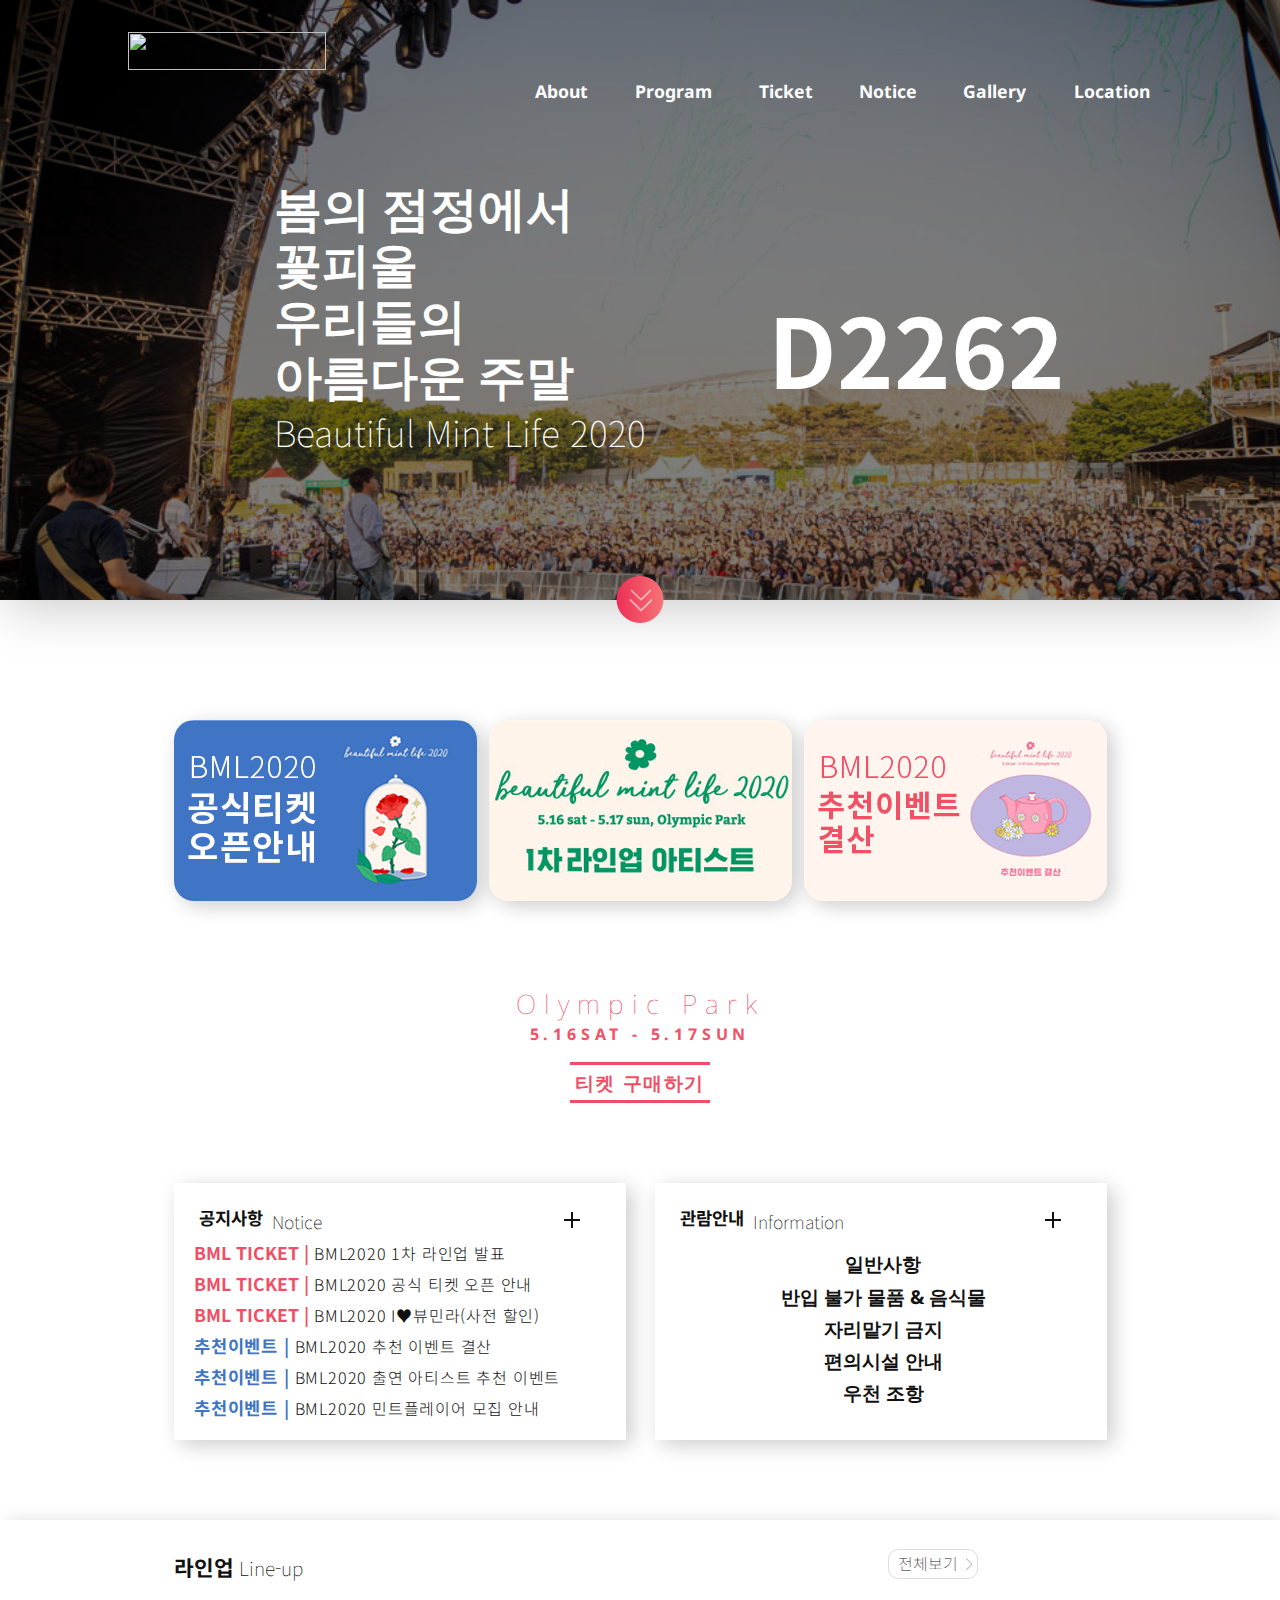
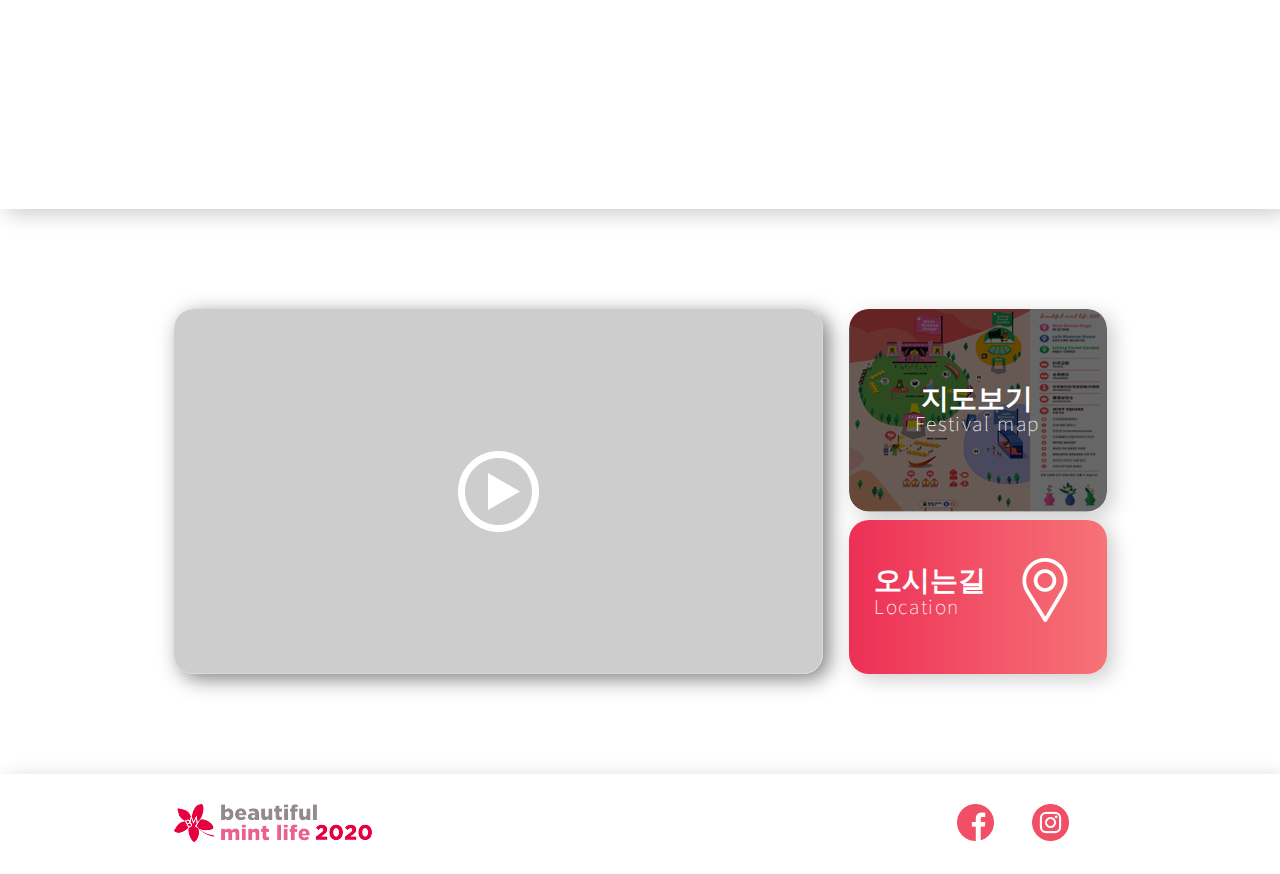
==== commit 55e181d3: "." ====
--- a/index.html
+++ b/index.html
@@ -86,10 +86,8 @@
                     <a href="sub/sub04.html"><span></span><span></span></a>
                 </div>
                 <ul>
-                    <li><a href="sub/sub04.html" class="pink">BML TICKET |</a><a href="sub/sub04.html" class="select"></a>
-                            <p>BML2020 1차 라인업
-                                발표</p>
-                        </a></li>
+                    <li><a href="sub/sub04.html" class="pink">BML TICKET |</a><a href="sub/sub04.html"
+                            class="select">BML2020 1차 라인업 발표</a></li>
                     <li><a href="sub/sub04.html" class="pink">BML TICKET |</a><a href="sub/sub04.html"
                             class="select">BML2020 공식 티켓 오픈
                             안내</a></li>
--- a/css/style.css
+++ b/css/style.css
@@ -648,7 +648,7 @@
     overflow: scroll;    
 }
 .banner__wrapper a{
-    width: 80%;
+    width: 70%;
     height: 181px;
     border-radius: 20px;
     box-shadow: none;
@@ -875,7 +875,6 @@
 }
 .board__notice ul li a:nth-of-type(2){
     display: block;
-    width: 50%;
     font-size: 0.9rem;
     margin-left: 5px;
     font-family: 'Noto Sans KR', sans-serif;
@@ -902,6 +901,7 @@
     top: 10px;
 }
 .board__wrapper .pink{
+    display: block;
     letter-spacing: 0;
     font-size: 1.1rem;
     font-weight: bold;
@@ -925,7 +925,7 @@
     text-align: center;
 }
 .board__information ul li a{
-    margin-left: 5px;
+    margin: 0 auto;
     letter-spacing: 0rem;
     position: relative;
     font-family: 'Noto Sans', sans-serif;
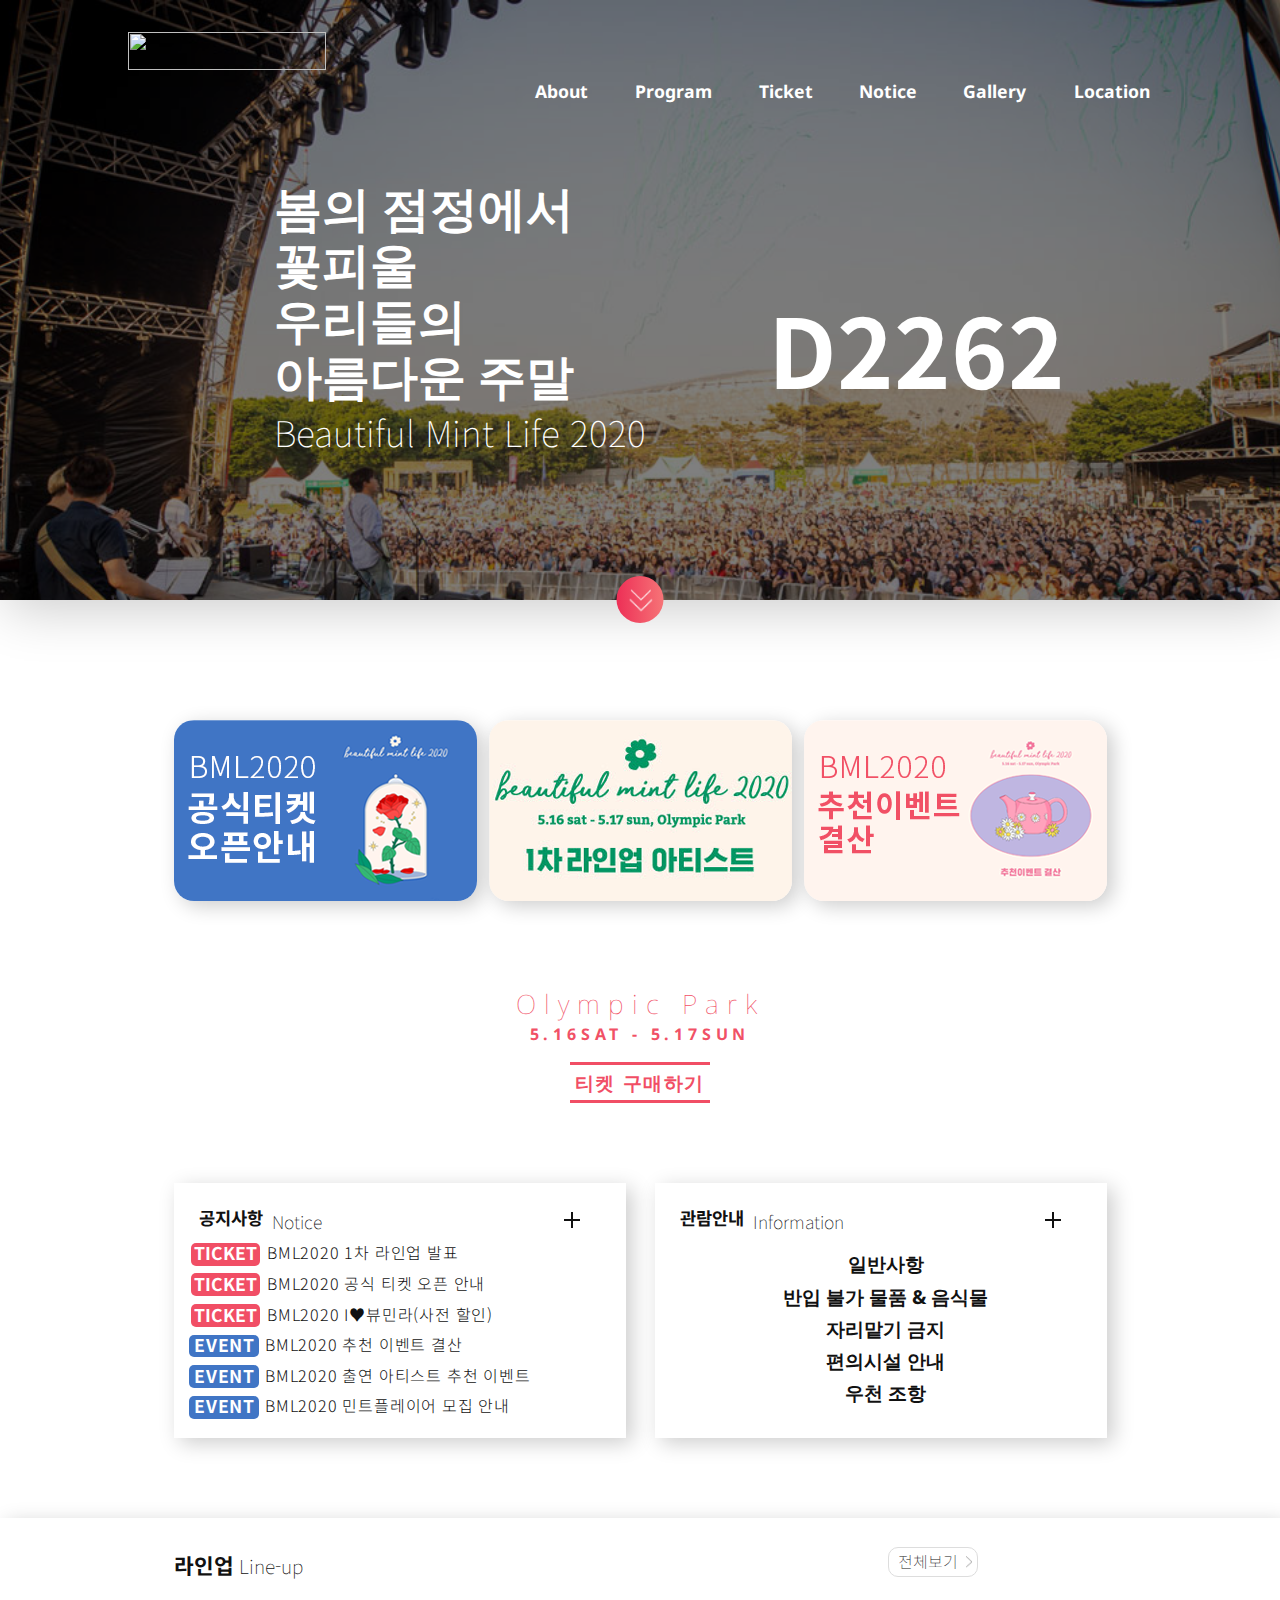
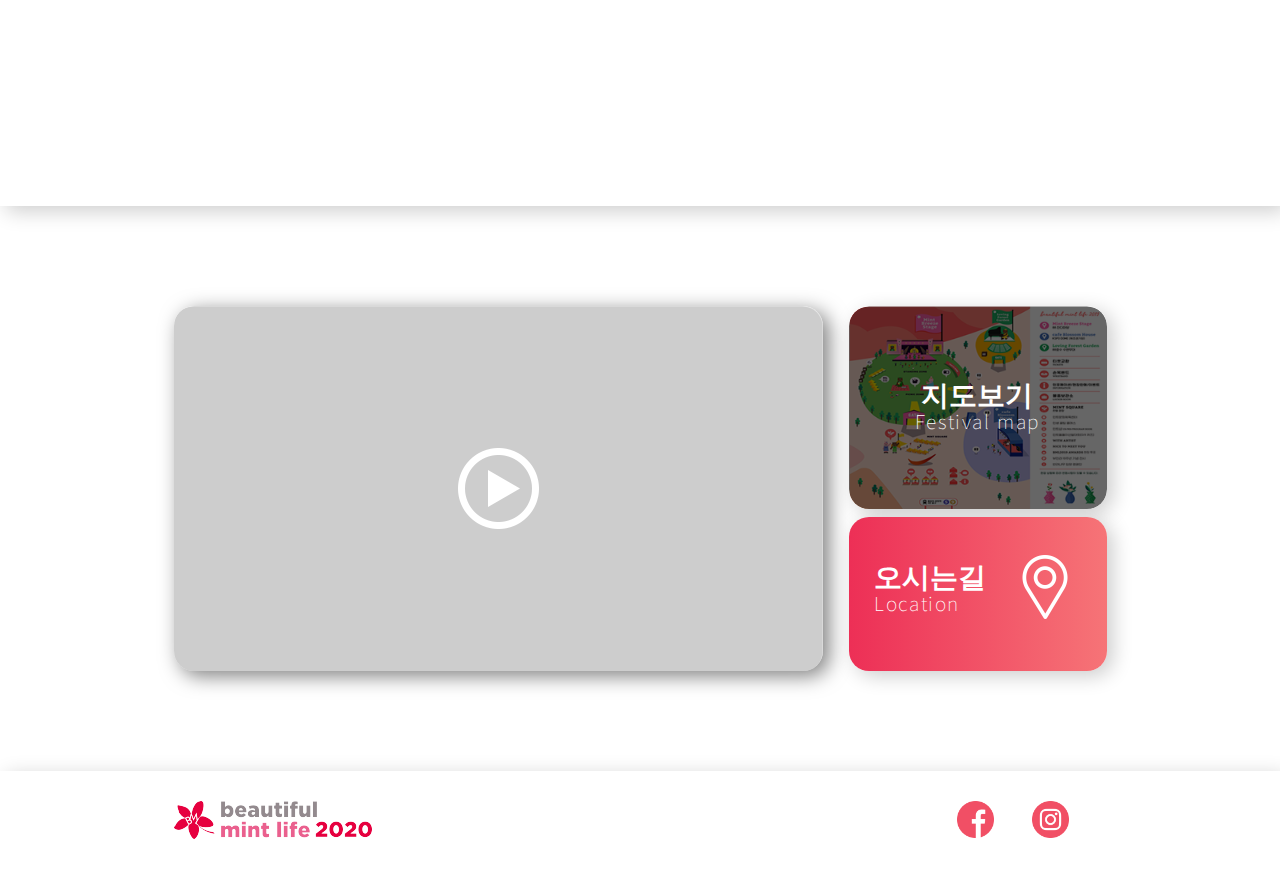
==== commit a56b6fc2: "." ====
--- a/index.html
+++ b/index.html
@@ -86,21 +86,21 @@
                     <a href="sub/sub04.html"><span></span><span></span></a>
                 </div>
                 <ul>
-                    <li><a href="sub/sub04.html" class="pink">BML TICKET |</a><a href="sub/sub04.html"
-                            class="select">BML2020 1차 라인업 발표</a></li>
-                    <li><a href="sub/sub04.html" class="pink">BML TICKET |</a><a href="sub/sub04.html"
-                            class="select">BML2020 공식 티켓 오픈
+                    <li><a href="sub/sub04.html" class="pink">TICKET</a><a href="sub/sub04.html" class="select">BML2020
+                            1차 라인업 발표</a></li>
+                    <li><a href="sub/sub04.html" class="pink">TICKET</a><a href="sub/sub04.html" class="select">BML2020
+                            공식 티켓 오픈
                             안내</a></li>
-                    <li><a href="sub/sub04.html" class="pink">BML TICKET |</a><a href="sub/sub04.html"
-                            class="select">BML2020 I♥뷰민라(사전
+                    <li><a href="sub/sub04.html" class="pink">TICKET</a><a href="sub/sub04.html" class="select">BML2020
+                            I♥뷰민라(사전
                             할인)</a></li>
-                    <li><a href="sub/sub04.html" class="blue">추천이벤트 |</a><a href="sub/sub04.html" class="select">BML2020
+                    <li><a href="sub/sub04.html" class="blue">EVENT</a><a href="sub/sub04.html" class="select">BML2020
                             추천 이벤트 결산</a>
                     </li>
-                    <li><a href="sub/sub04.html" class="blue">추천이벤트 |</a><a href="sub/sub04.html" class="select">BML2020
+                    <li><a href="sub/sub04.html" class="blue">EVENT</a><a href="sub/sub04.html" class="select">BML2020
                             출연 아티스트 추천
                             이벤트</a></li>
-                    <li><a href="sub/sub04.html" class="blue">추천이벤트 |</a><a href="sub/sub04.html" class="select">BML2020
+                    <li><a href="sub/sub04.html" class="blue">EVENT</a><a href="sub/sub04.html" class="select">BML2020
                             민트플레이어 모집
                             안내</a></li>
                 </ul>
--- a/css/style.css
+++ b/css/style.css
@@ -259,6 +259,7 @@
 }
 .board__wrapper div ul li{
     padding-bottom: 13px;
+    display: flex;
 }
 .board__notice ul li a{
     font-size: 1rem;
@@ -267,6 +268,9 @@
     font-weight: 300;
     letter-spacing: 0.05rem;
     position: relative;
+}
+.board__wrapper .select{
+    margin-left: 10px;
 }
 .board__wrapper .select:after{
     content: '';
@@ -287,14 +291,35 @@
     letter-spacing: 0;
     font-size: 1.1rem;
     font-weight: bold;
-    color: #f14e65;
+    color: #fff;
     margin-left: 0;
+    position: relative;
+}
+.board__wrapper .pink:after{
+    content: '';
+    position: absolute;
+    top:-10%; left: -5%;
+    z-index: -1;
+    width: 110%;
+    height: 130%;
+    background: #f14e65;
+    border-radius: 5px;
 }
 .board__wrapper .blue{
     font-size: 1.1rem;
     font-weight: bold;
-    color: #4075c5;
+    color: #fff;
     margin-left: 0;
+}
+.board__wrapper .blue:after{
+    content: '';
+    position: absolute;
+    top:-10%; left: -8%;
+    z-index: -1;
+    width: 115%;
+    height: 130%;
+    background: #4075c5;
+    border-radius: 5px;
 }
 .board__information ul{
     width: 411px;
@@ -303,9 +328,10 @@
 .board__information ul li{
     padding-bottom: 15px;
     text-align: center;
+    display: flex;
+    flex-direction: column;
 }
 .board__information ul li a{
-    margin-left: 5px;
     letter-spacing: 0rem;
     position: relative;
     font-family: 'Noto Sans', sans-serif;
@@ -875,7 +901,7 @@
 }
 .board__notice ul li a:nth-of-type(2){
     display: block;
-    font-size: 0.9rem;
+    font-size: 1rem;
     margin-left: 5px;
     font-family: 'Noto Sans KR', sans-serif;
     font-weight: 300;
@@ -884,6 +910,10 @@
     text-overflow: ellipsis;
     white-space: nowrap;
     overflow: hidden;
+    margin-left: 10px;
+}
+.board__wrapper .select{
+    margin-left: 10px;
 }
 .board__wrapper .select:after{
     content: '';
@@ -905,16 +935,36 @@
     letter-spacing: 0;
     font-size: 1.1rem;
     font-weight: bold;
-    color: #f14e65;
+    color: #fff;
     margin-left: 0;
     padding-left: 15px;
 }
+.board__wrapper .pink:after{
+    content: '';
+    position: absolute;
+    top:-5%; left: 14%;
+    z-index: -1;
+    width: 90%;
+    height: 120%;
+    background: #f14e65;
+    border-radius: 5px;
+}
 .board__wrapper .blue{
     font-size: 1.1rem;
     font-weight: bold;
-    color: #4075c5;
+    color: #fff;
     margin-left: 0;
     padding-left: 15px;
+}
+.board__wrapper .blue:after{
+    content: '';
+    position: absolute;
+    top:-5%; left: 14%;
+    z-index: -1;
+    width: 93%;
+    height: 120%;
+    background: #4075c5;
+    border-radius: 5px;
 }
 .board__information ul{
     width:90%;
@@ -925,6 +975,7 @@
     text-align: center;
 }
 .board__information ul li a{
+    display: block;
     margin: 0 auto;
     letter-spacing: 0rem;
     position: relative;
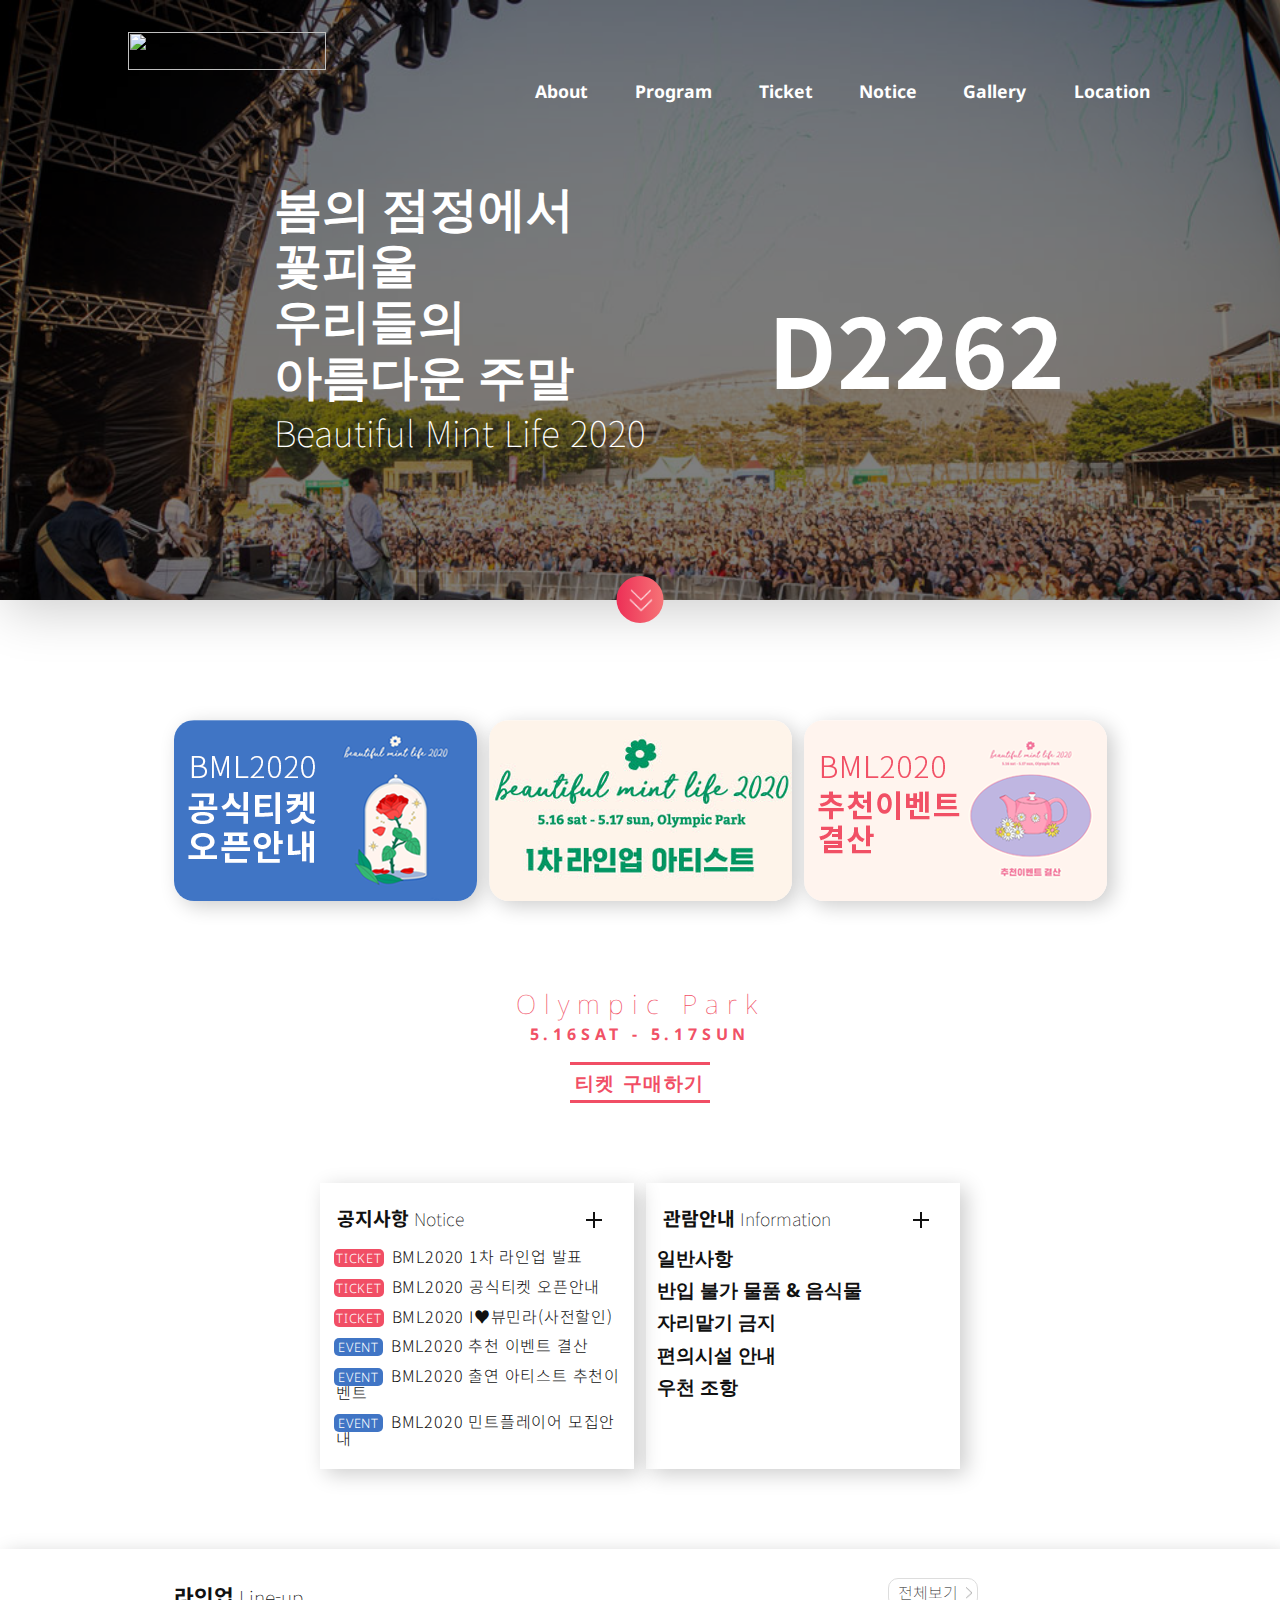
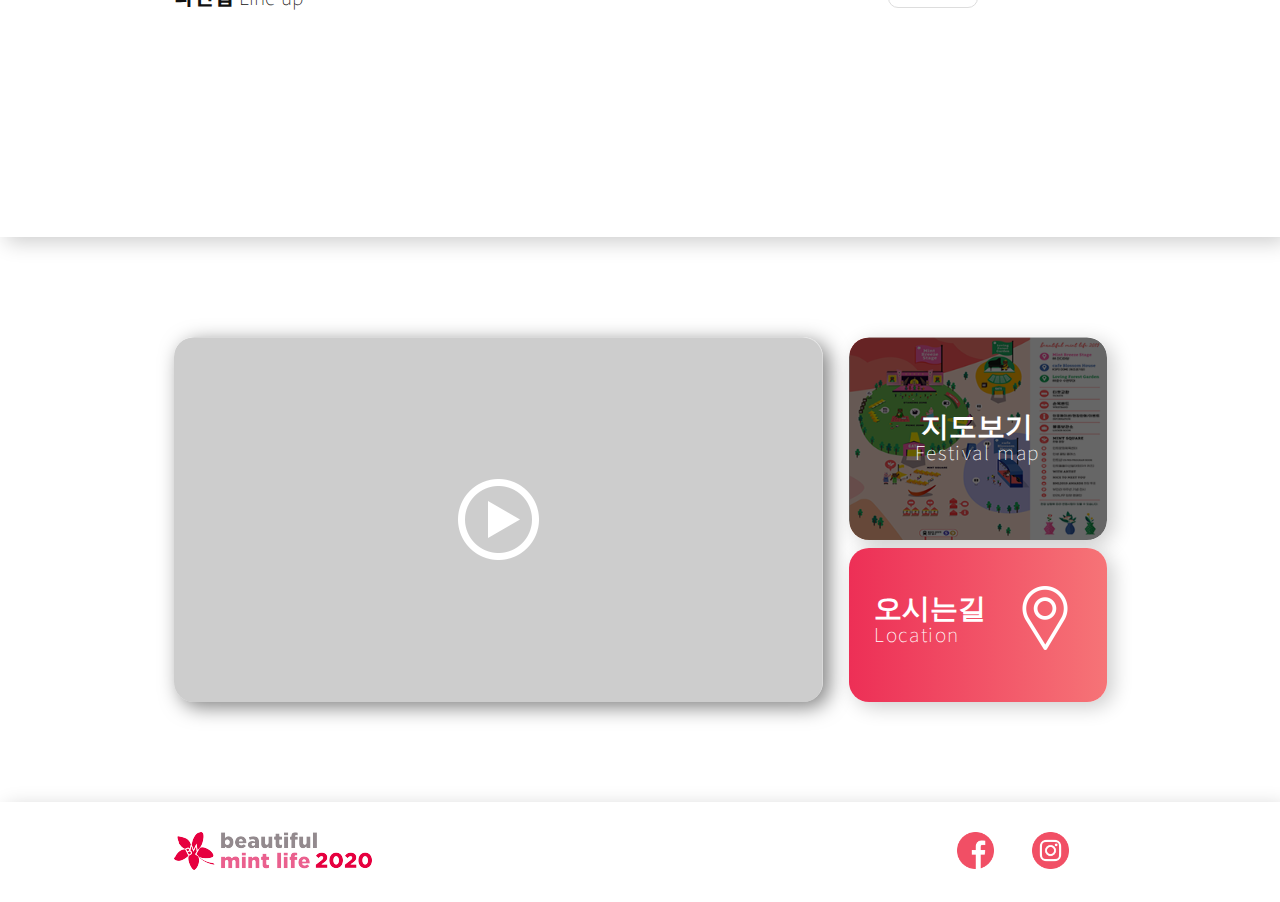
==== commit 5c5bab6f: "." ====
--- a/index.html
+++ b/index.html
@@ -86,23 +86,12 @@
                     <a href="sub/sub04.html"><span></span><span></span></a>
                 </div>
                 <ul>
-                    <li><a href="sub/sub04.html" class="pink">TICKET</a><a href="sub/sub04.html" class="select">BML2020
-                            1차 라인업 발표</a></li>
-                    <li><a href="sub/sub04.html" class="pink">TICKET</a><a href="sub/sub04.html" class="select">BML2020
-                            공식 티켓 오픈
-                            안내</a></li>
-                    <li><a href="sub/sub04.html" class="pink">TICKET</a><a href="sub/sub04.html" class="select">BML2020
-                            I♥뷰민라(사전
-                            할인)</a></li>
-                    <li><a href="sub/sub04.html" class="blue">EVENT</a><a href="sub/sub04.html" class="select">BML2020
-                            추천 이벤트 결산</a>
-                    </li>
-                    <li><a href="sub/sub04.html" class="blue">EVENT</a><a href="sub/sub04.html" class="select">BML2020
-                            출연 아티스트 추천
-                            이벤트</a></li>
-                    <li><a href="sub/sub04.html" class="blue">EVENT</a><a href="sub/sub04.html" class="select">BML2020
-                            민트플레이어 모집
-                            안내</a></li>
+                    <li><a href="sub/sub04.html"><span>TICKET</span> BML2020 1차 라인업 발표</a></li>
+                    <li><a href="sub/sub04.html"><span>TICKET</span> BML2020 공식티켓 오픈안내</a></li>
+                    <li><a href="sub/sub04.html"><span>TICKET</span> BML2020 I♥뷰민라(사전할인)</a></li>
+                    <li><a href="sub/sub04.html"><span>EVENT</span> BML2020 추천 이벤트 결산</a></li>
+                    <li><a href="sub/sub04.html"><span>EVENT</span> BML2020 출연 아티스트 추천이벤트</a></li>
+                    <li><a href="sub/sub04.html"><span>EVENT</span> BML2020 민트플레이어 모집안내</a></li>
                 </ul>
             </div>
             <div class="board__information">
@@ -112,11 +101,11 @@
                     <a href="sub/sub04.html"><span></span><span></span></a>
                 </div>
                 <ul>
-                    <li><a href="sub/sub04.html" class="select">일반사항</a></li>
-                    <li><a href="sub/sub04.html" class="select">반입 불가 물품 & 음식물</a></li>
-                    <li><a href="sub/sub04.html" class="select">자리맡기 금지</a></li>
-                    <li><a href="sub/sub04.html" class="select">편의시설 안내</a></li>
-                    <li><a href="sub/sub04.html" class="select">우천 조항</a></li>
+                    <li><a href="sub/sub04.html">일반사항</a></li>
+                    <li><a href="sub/sub04.html">반입 불가 물품 & 음식물</a></li>
+                    <li><a href="sub/sub04.html">자리맡기 금지</a></li>
+                    <li><a href="sub/sub04.html">편의시설 안내</a></li>
+                    <li><a href="sub/sub04.html">우천 조항</a></li>
                 </ul>
             </div>
         </div>
--- a/css/style.css
+++ b/css/style.css
@@ -161,21 +161,20 @@
 .ticekt__btn a:hover{
     letter-spacing: .8rem;
 }
-
 .board__wrapper{
-    width: 933px;
+    width: 50%;
     margin:80px auto;
     display: flex;
     justify-content: space-between;
 }
 .board__notice{
-    width: 452px;
+    width: 49%;
     box-shadow: rgba(0,0,0,.2) 6px 5px 20px;
     position: relative;
     padding-bottom: 0px;
 }
 .board__information{
-    width: 452px;
+    width: 49%;
     box-shadow: rgba(0,0,0,.2) 6px 5px 20px;
     position: relative;
     padding-bottom: 0px;
@@ -208,22 +207,22 @@
 .board__information:hover:after{
     opacity: 1;
 }
-
 .board__title{
     padding-top: 26px;
-    padding-left: 25px;
+    padding-left: 17px;
+    padding-bottom: 10px;
     display: flex;
     justify-content: flex-start;
+    align-items: baseline;
     position: relative;
 }
 .board__title strong{
     font-weight: bold;
-    font-size: 1.1rem;
+    font-size: 1.2rem;
     font-family: 'Noto Sans KR', sans-serif;
 }
 .board__title p{
     font-weight: lighter;
-    padding: 4px;
     font-size: 1.1rem;
     font-family: 'Noto Sans KR', sans-serif;
     margin-left: 5px;
@@ -232,7 +231,6 @@
     width: 16px;
     height: 16px;
     padding-top: 10px;
-    /* margin-left: 210px; */
     position: absolute;
     right: 10%;
 }
@@ -248,18 +246,14 @@
 .board__title span:last-child{
     transform: rotate(90deg);
 }
-.board__notice{
-    /* visibility: hidden; */
-    animation: none;
-    /* margin-top: 100px; */
-}
 .board__notice ul{
-    width: 411px;
+    width: 93%;
     margin: 10px auto;
 }
 .board__wrapper div ul li{
     padding-bottom: 13px;
     display: flex;
+    align-items: center;
 }
 .board__notice ul li a{
     font-size: 1rem;
@@ -269,67 +263,62 @@
     letter-spacing: 0.05rem;
     position: relative;
 }
-.board__wrapper .select{
-    margin-left: 10px;
-}
-.board__wrapper .select:after{
+.board__notice ul li a:after{
     content: '';
     width: 8px;
     height: 8px;
     background: #f15166;
     border-radius: 100%;
     position: absolute;
-    top: 20px; right: -12px;
-    opacity: 0;
-    transition: .3s; 
-}
-.board__wrapper .select:hover:after{
+    top: 15px; right: -12px;
+    opacity: 0;
+    transition: .3s;
+}
+.board__wrapper ul li a:hover:after{
     opacity: 1;
-    top: 10px;
-}
-.board__wrapper .pink{
-    letter-spacing: 0;
-    font-size: 1.1rem;
-    font-weight: bold;
-    color: #fff;
-    margin-left: 0;
-    position: relative;
-}
-.board__wrapper .pink:after{
-    content: '';
-    position: absolute;
-    top:-10%; left: -5%;
+    top: 5px;
+}
+.board__notice ul li a span{
+    width: 100%;
+    margin-right: 5px;
+    position: relative;
+    color: #fff;
+    font-size: 0.8rem;
+}
+.board__notice ul li a span:after{
+    content: '';
+    position: absolute;
+    top:0; left:-5%;
     z-index: -1;
     width: 110%;
-    height: 130%;
+    height: 100%;
     background: #f14e65;
     border-radius: 5px;
 }
-.board__wrapper .blue{
-    font-size: 1.1rem;
-    font-weight: bold;
-    color: #fff;
-    margin-left: 0;
-}
-.board__wrapper .blue:after{
-    content: '';
-    position: absolute;
-    top:-10%; left: -8%;
-    z-index: -1;
-    width: 115%;
-    height: 130%;
+.board__notice ul li:nth-of-type(4) a span{
+    padding: 0 2px; 
+}
+.board__notice ul li:nth-of-type(4) a span:after{
     background: #4075c5;
-    border-radius: 5px;
+}
+.board__notice ul li:nth-of-type(5) a span{
+    padding: 0 2px; 
+}
+.board__notice ul li:nth-of-type(5) a span:after{
+    background: #4075c5;
+}
+.board__notice ul li:nth-of-type(6) a span{
+    padding: 0 2px; 
+}
+.board__notice ul li:nth-of-type(6) a span:after{
+    background: #4075c5;
 }
 .board__information ul{
-    width: 411px;
-    margin: 20px auto;
+    width: 93%;
+    margin: 10px auto;
 }
 .board__information ul li{
     padding-bottom: 15px;
-    text-align: center;
-    display: flex;
-    flex-direction: column;
 }
 .board__information ul li a{
     letter-spacing: 0rem;
@@ -338,9 +327,22 @@
     font-weight: bold;
     font-size: 1.2rem;
 }
-.board__information{
-    animation: none;
-}
+.board__information ul li a:after{
+    content: '';
+    width: 8px;
+    height: 8px;
+    background: #f15166;
+    border-radius: 100%;
+    position: absolute;
+    top: 15px; right: -12px;
+    opacity: 0;
+    transition: .3s;
+}
+.board__information ul li a:hover:after{
+    opacity: 1;
+    top: 5px;
+}
+
 .lineup_wrapper{
     width: 100%;
     box-shadow: rgba(0,0,0,.2) 6px 5px 20px;
@@ -636,32 +638,32 @@
 
 /* 모바일 가로, 테블릿 세로 (해상도 ~ 479px)*/
 @media all and (max-width:479px) { 
-    header{
-        background: url("../img/backimg_01.jpg") no-repeat center center;
-        position: relative;
-        box-shadow: rgba(0,0,0,.2) 6px 10px 50px;
-        background-attachment: fixed;
-        transition: background-image 1s;
-    }
-    /* header는 relative로 -1로 위치시키고 ,이미지 변하는 div를 fixed로 고정시키는 방법으로 수정해야 */
-    header.bg00{
-        background: url("../img/backimg_01.jpg") no-repeat center center;
-        position: relative;
-        box-shadow: rgba(0,0,0,.2) 6px 10px 50px;
-        background-attachment: fixed;
-    }
-    header.bg01{
-        background: url("../img/backimg_02.jpg") no-repeat center center;
-        position: relative;
-        box-shadow: rgba(0,0,0,.2) 6px 10px 50px;
-        background-attachment: fixed;
-    }
-    header.bg02{
-        background: url("../img/backimg_03.jpg") no-repeat center center;
-        position: relative;
-        box-shadow: rgba(0,0,0,.2) 6px 10px 50px;
-        background-attachment: fixed;
-    }
+header{
+    background: url("../img/backimg_01.jpg") no-repeat center center /cover;
+    position: relative;
+    box-shadow: rgba(0,0,0,.2) 6px 10px 50px;
+    background-attachment: fixed;
+    transition: background-image 1s;
+}
+/* header는 relative로 -1로 위치시키고 ,이미지 변하는 div를 fixed로 고정시키는 방법으로 수정해야 */
+header.bg00{
+    background: url("../img/backimg_01.jpg") no-repeat center center /cover;
+    position: relative;
+    box-shadow: rgba(0,0,0,.2) 6px 10px 50px;
+    background-attachment: fixed;
+}
+header.bg01{
+    background: url("../img/backimg_02.jpg") no-repeat center center /cover;
+    position: relative;
+    box-shadow: rgba(0,0,0,.2) 6px 10px 50px;
+    background-attachment: fixed;
+}
+header.bg02{
+    background: url("../img/backimg_03.jpg") no-repeat center center /cover;
+    position: relative;
+    box-shadow: rgba(0,0,0,.2) 6px 10px 50px;
+    background-attachment: fixed;
+}
 /* header-end */
 
 /* section */
@@ -671,7 +673,7 @@
     margin: 80px 0;
     display: flex;
     flex-wrap: nowrap; 
-    overflow: scroll;    
+    overflow-x: scroll;
 }
 .banner__wrapper a{
     width: 70%;
@@ -796,28 +798,25 @@
     letter-spacing: .8rem;
 }
 .board__wrapper{
+    width: 100%;
+    margin:80px auto;
+    display: flex;
+    flex-direction: column;
+    justify-content: space-between;
+}
+.board__notice{
     width: 90%;
-    margin:80px auto;
-    display: block;
-    justify-content: space-between;
-    overflow: hidden;
-}
-.board__notice{
-    width: 99%;
+    margin: 0 auto 30px;
+    box-shadow: rgba(0,0,0,.2) 6px 5px 20px;
     position: relative;
     padding-bottom: 0px;
-    float: left;
-    box-shadow:none;
-    border: 1px solid rgba(0,0,0,.2);
-    margin-bottom: 30px;
 }
 .board__information{
-    width: 99%;
+    width: 90%;
+    margin: 0 auto;
+    box-shadow: rgba(0,0,0,.2) 6px 5px 20px;
     position: relative;
     padding-bottom: 0px;
-    float: left;
-    box-shadow:none;
-    border: 1px solid rgba(0,0,0,.2);
 }
 .board__notice:after{
     content: '';
@@ -831,7 +830,7 @@
     transition: .5s;
 }
 .board__notice:hover:after{
-    opacity: 0;
+    opacity: 1;
 }
 .board__information:after{
     content: '';
@@ -845,13 +844,15 @@
     transition: .5s;
 }
 .board__information:hover:after{
-    opacity: 0;
+    opacity: 1;
 }
 .board__title{
     padding-top: 26px;
-    padding-left: 25px;
+    padding-left: 17px;
+    padding-bottom: 10px;
     display: flex;
     justify-content: flex-start;
+    align-items: baseline;
     position: relative;
 }
 .board__title strong{
@@ -861,10 +862,9 @@
 }
 .board__title p{
     font-weight: lighter;
-    padding: 4px;
     font-size: 1.1rem;
     font-family: 'Noto Sans KR', sans-serif;
-    margin-left: 3px;
+    margin-left: 5px;
 }
 .board__title a{
     width: 16px;
@@ -885,104 +885,103 @@
 .board__title span:last-child{
     transform: rotate(90deg);
 }
-.board__notice{
-    /* visibility: hidden; */
-    animation: none;
-    /* margin-top: 100px; */
-}
 .board__notice ul{
-    width: 100%;
+    width: 93%;
     margin: 10px auto;
 }
 .board__wrapper div ul li{
-    width: 90%;
     padding-bottom: 13px;
     display: flex;
-}
-.board__notice ul li a:nth-of-type(2){
-    display: block;
+    align-items: center;
+}
+.board__notice ul li a{
     font-size: 1rem;
     margin-left: 5px;
     font-family: 'Noto Sans KR', sans-serif;
     font-weight: 300;
     letter-spacing: 0.05rem;
     position: relative;
-    text-overflow: ellipsis;
-    white-space: nowrap;
-    overflow: hidden;
-    margin-left: 10px;
-}
-.board__wrapper .select{
-    margin-left: 10px;
-}
-.board__wrapper .select:after{
+}
+.board__notice ul li a:after{
     content: '';
     width: 8px;
     height: 8px;
     background: #f15166;
     border-radius: 100%;
     position: absolute;
-    top: 20px; right: -12px;
-    opacity: 0;
-    transition: .3s; 
-}
-.board__wrapper .select:hover:after{
+    top: 15px; right: -12px;
+    opacity: 0;
+    transition: .3s;
+}
+.board__wrapper ul li a:hover:after{
     opacity: 1;
-    top: 10px;
-}
-.board__wrapper .pink{
-    display: block;
-    letter-spacing: 0;
-    font-size: 1.1rem;
-    font-weight: bold;
-    color: #fff;
-    margin-left: 0;
-    padding-left: 15px;
-}
-.board__wrapper .pink:after{
-    content: '';
-    position: absolute;
-    top:-5%; left: 14%;
+    top: 5px;
+}
+.board__notice ul li a span{
+    width: 100%;
+    margin-right: 5px;
+    position: relative;
+    color: #fff;
+    font-size: 0.8rem;
+}
+.board__notice ul li a span:after{
+    content: '';
+    position: absolute;
+    top:0; left:-5%;
     z-index: -1;
-    width: 90%;
-    height: 120%;
+    width: 110%;
+    height: 100%;
     background: #f14e65;
     border-radius: 5px;
 }
-.board__wrapper .blue{
-    font-size: 1.1rem;
-    font-weight: bold;
-    color: #fff;
-    margin-left: 0;
-    padding-left: 15px;
-}
-.board__wrapper .blue:after{
-    content: '';
-    position: absolute;
-    top:-5%; left: 14%;
-    z-index: -1;
+.board__notice ul li:nth-of-type(4) a span{
+    padding: 0 2px; 
+}
+.board__notice ul li:nth-of-type(4) a span:after{
+    background: #4075c5;
+}
+.board__notice ul li:nth-of-type(5) a span{
+    padding: 0 2px; 
+}
+.board__notice ul li:nth-of-type(5) a span:after{
+    background: #4075c5;
+}
+.board__notice ul li:nth-of-type(6) a span{
+    padding: 0 2px; 
+}
+.board__notice ul li:nth-of-type(6) a span:after{
+    background: #4075c5;
+}
+.board__information ul{
     width: 93%;
-    height: 120%;
-    background: #4075c5;
-    border-radius: 5px;
-}
-.board__information ul{
-    width:90%;
-    margin: 20px auto;
+    margin: 10px auto;
 }
 .board__information ul li{
     padding-bottom: 15px;
-    text-align: center;
 }
 .board__information ul li a{
-    display: block;
-    margin: 0 auto;
     letter-spacing: 0rem;
     position: relative;
     font-family: 'Noto Sans', sans-serif;
     font-weight: bold;
     font-size: 1.2rem;
 }
+.board__information ul li a:after{
+    content: '';
+    width: 8px;
+    height: 8px;
+    background: #f15166;
+    border-radius: 100%;
+    position: absolute;
+    top: 15px; right: -12px;
+    opacity: 0;
+    transition: .3s;
+}
+.board__information ul li a:hover:after{
+    opacity: 1;
+    top: 5px;
+}
+
 
 .board__information{
     animation: none;
@@ -1060,7 +1059,7 @@
     width: 153px;
     height: 150px;
     position: absolute;
-    filter: grayscale();
+    filter: none;
     transition: .5s;
 }
 .lineup__slider li a:hover{
